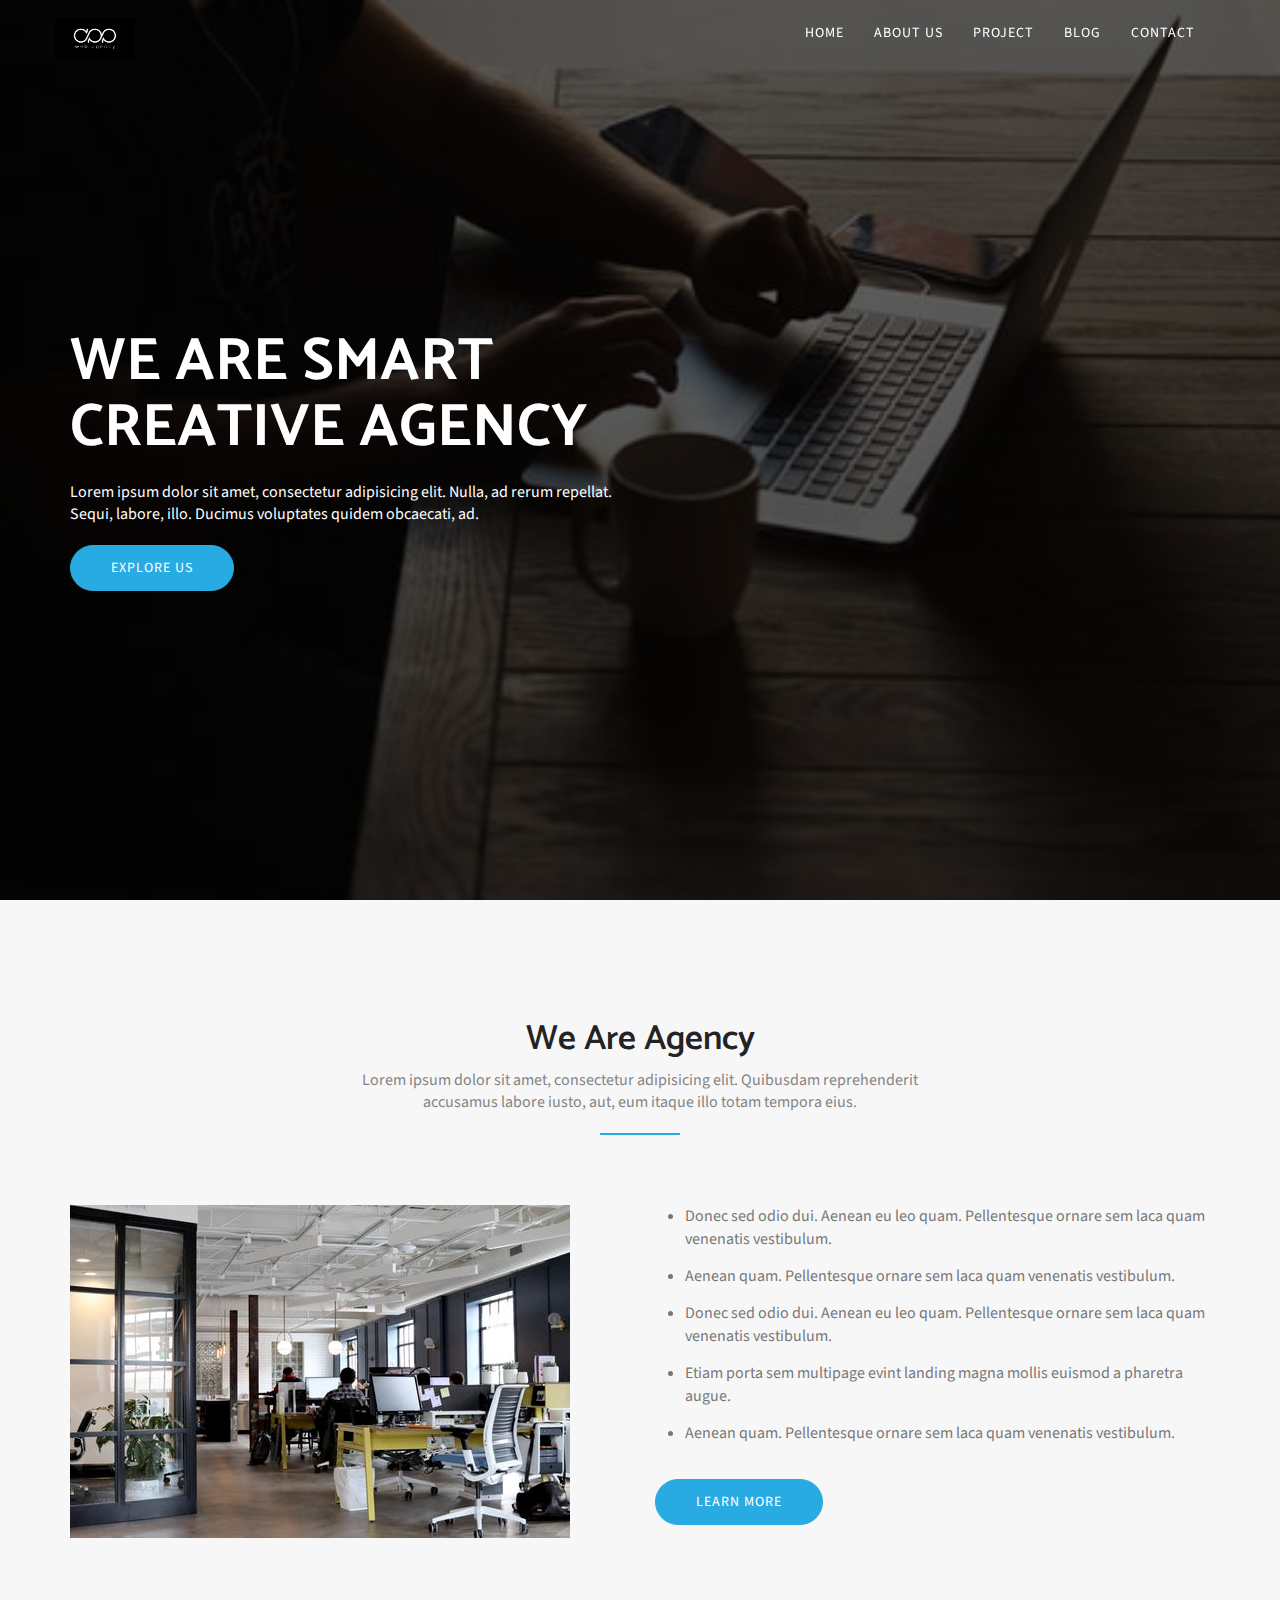
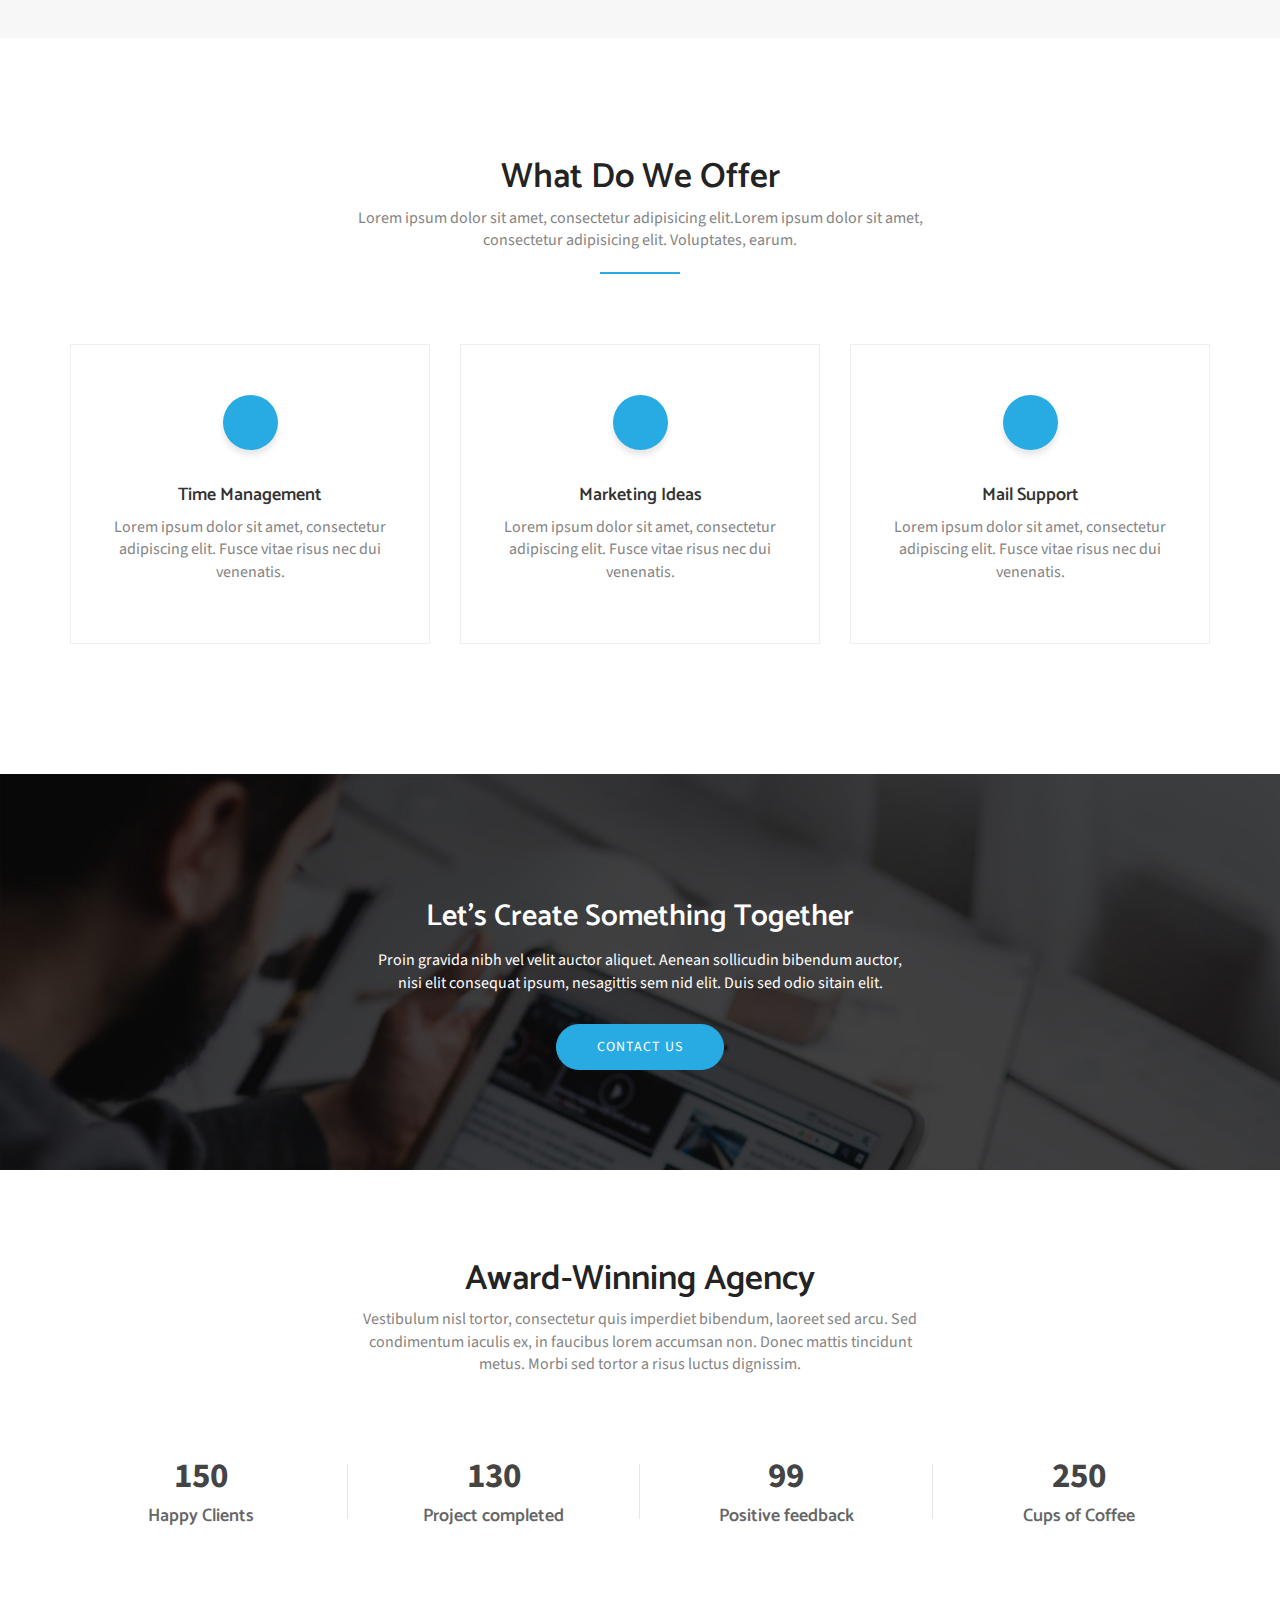
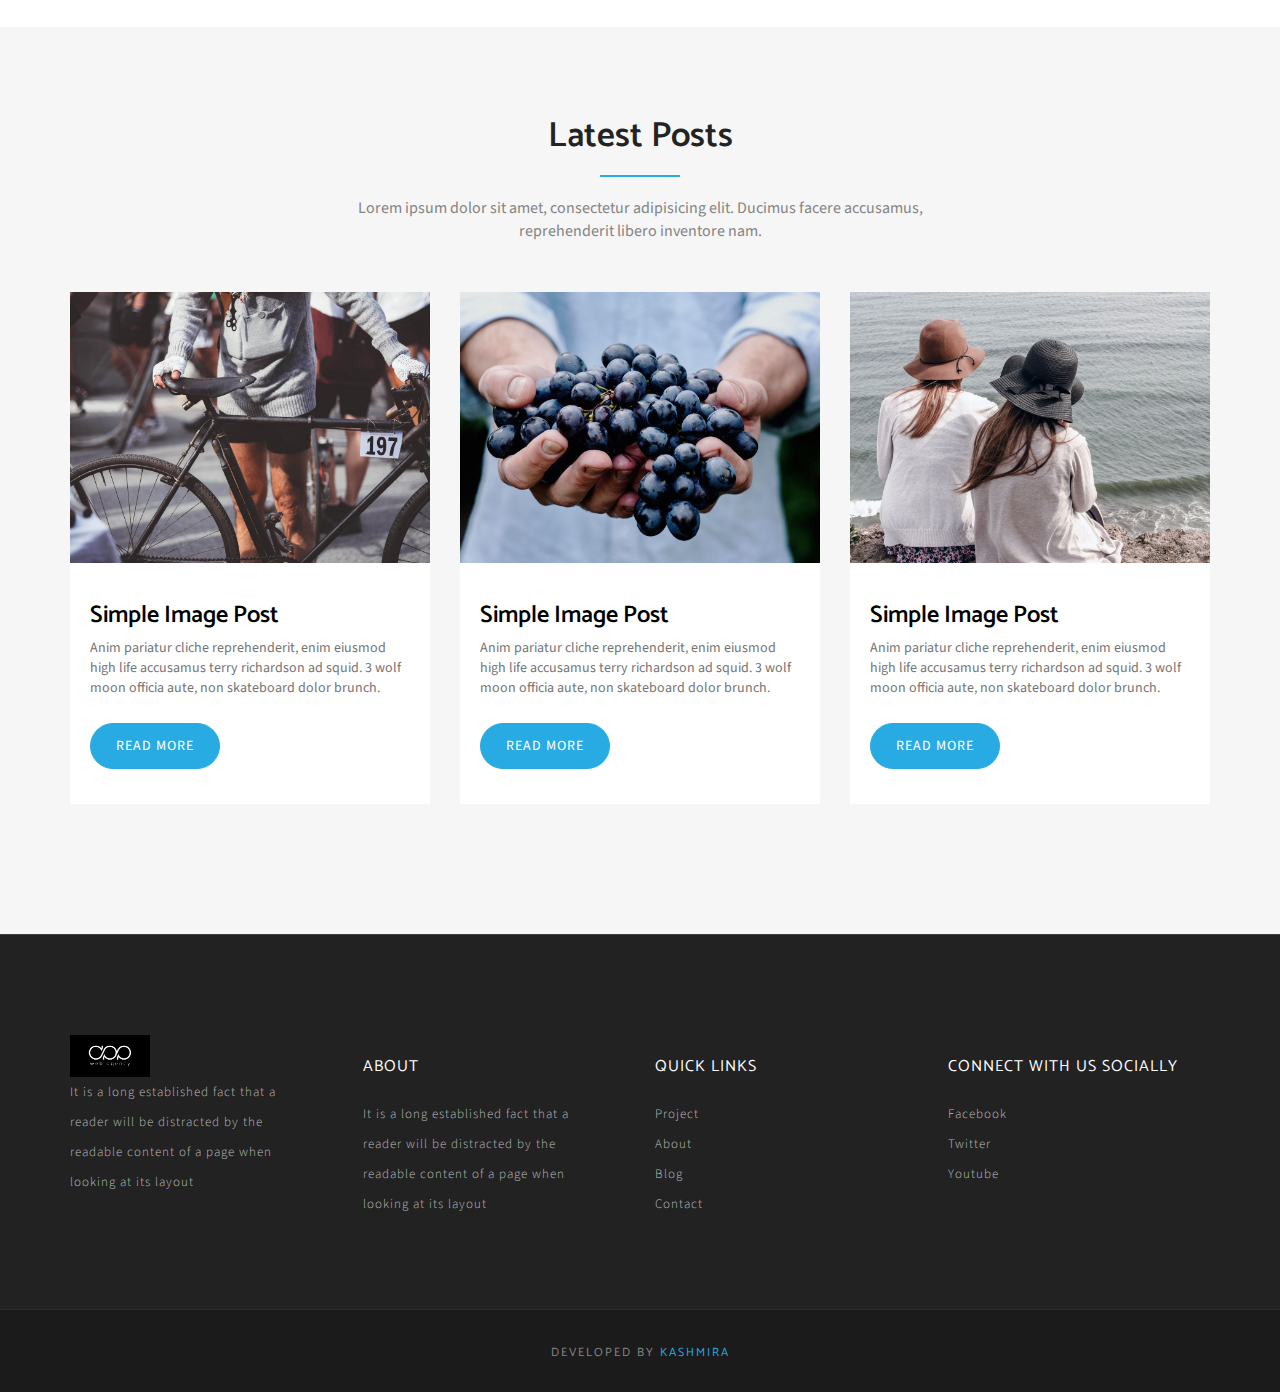
==== index.html @ 4e146dc8 "Updated" ====
<!DOCTYPE html>
<!--[if lt IE 7]>      <html class="no-js lt-ie9 lt-ie8 lt-ie7"> <![endif]-->
<!--[if IE 7]>         <html class="no-js lt-ie9 lt-ie8"> <![endif]-->
<!--[if IE 8]>         <html class="no-js lt-ie9"> <![endif]-->
<!--[if gt IE 8]><!--> 
<html class="no-js"> <!--<![endif]-->
<head>
  <meta http-equiv="Content-Type" content="text/html; charset=UTF-8">
  <meta name="description" content="WebDev | Responsive Agency HTML Website ">
  
  <meta name="author" content="WebDev">

  <title>WebDev | Responsive Agency HTML Website</title>

<!-- Mobile Specific Meta
  ================================================== -->
  <meta name="viewport" content="width=device-width, initial-scale=1">
  
  <!-- Favicon -->
  <link rel="shortcut icon" type="image/x-icon" href="images/favicon.png" />
  
  <!-- CSS
  ================================================== -->


  <!-- bootstrap.min css -->
  <link rel="stylesheet" href="plugins/bootstrap/css/bootstrap.min.css">
  <!-- Lightbox.min css -->
  <link rel="stylesheet" href="plugins/lightbox2/dist/css/lightbox.min.css">

  <link rel="stylesheet" href="css/style.css">


  <!-- Colors -->
  <link rel="stylesheet" type="text/css" href="css/colors/green.css" title="green">
  <link rel="stylesheet" type="text/css" href="css/colors/red.css" title="light-red">
  <link rel="stylesheet" type="text/css" href="css/colors/blue.css" title="blue">
  <link rel="stylesheet" type="text/css" href="css/colors/light-blue.css" title="light-blue">
  <link rel="stylesheet" type="text/css" href="css/colors/yellow.css" title="yellow">
  <link rel="stylesheet" type="text/css" href="css/colors/light-green.css" title="light-green">
  

</head>

<body id="body">

 <!--
  Start Preloader
  ==================================== -->
  <div id="preloader">
    <div class='preloader'>
      <span></span>
      <span></span>
      <span></span>
      <span></span>
      <span></span>
      <span></span>
    </div>
  </div> 
  <!--
  End Preloader
  ==================================== -->


  

<!--
Fixed Navigation
==================================== -->
<header class="navigation navbar navbar-fixed-top">
   <div class="container">
      <div class="navbar-header">
         <!-- responsive nav button -->
         <button type="button" class="navbar-toggle" data-toggle="collapse" data-target=".navbar-collapse">
         <span class="sr-only">Toggle navigation</span>
         <span class="icon-bar"></span>
         <span class="icon-bar"></span>
         <span class="icon-bar"></span>
         </button>
         <!-- /responsive nav button -->
         <!-- logo -->
         <a class="navbar-brand logo" href="index.html">
            <img class="logo-default " src="images/logo-new.png" alt="logo" />
            <img class="logo-white" src="images/logo-new.png" alt="logo" />
         </a>
         <!-- /logo -->
      </div>
      <!-- main nav -->
      <nav class="collapse navbar-collapse navbar-right">
         <ul id="nav" class="nav navbar-nav menu">
            <li><a href="index.html">Home</a></li>
               <li><a href="about.html">About Us</a></li>
                <li><a href="project.html">Project</a></li>
               <li><a href="blog.html">Blog</a></li>
               <li><a href="contact.html">Contact</a></li>
              
            </li>
         </ul>
      </nav>
      <!-- /main nav -->
   </div>
</header>
<!--
End Fixed Navigation
==================================== -->




	 <!--
Welcome Slider
==================================== -->

<section class="hero-area">
	<div class="container">
		<div class="row">
			<div class="col-md-12">
				<div class="block">
					<h1 class="wow fadeInUp" data-wow-duration=".5s" data-wow-delay=".3s" >We are smart <br> Creative Agency</h1>
					<p class="wow fadeInUp" data-wow-duration=".5s" data-wow-delay=".5s">Lorem ipsum dolor sit amet, consectetur adipisicing elit. Nulla, ad rerum repellat. Sequi, labore, illo. Ducimus voluptates quidem obcaecati, ad.</p>
					<ul class="list-inline wow fadeInUp" data-wow-duration=".5s" data-wow-delay=".7s">
						<li>
							<a data-scroll href="#services" class="btn btn-main">Explore Us</a>		
						</li>
						
					</ul>
				</div>
			</div>
		</div>
	</div>
</section>	


<!--
Start About Section
==================================== -->
<section class="about-2 section" id="about">
	<div class="container">
		<div class="row">
		
			<!-- section title -->
			<div class="title text-center"  >
				<h2>We Are  Agency</h2>
				<p>Lorem ipsum dolor sit amet, consectetur adipisicing elit. Quibusdam reprehenderit accusamus labore iusto, aut, eum itaque illo totam tempora eius.</p>
				<div class="border"></div>
			</div>
			<!-- /section title -->

			<div class="col-md-6">
				<img src="images/agency.jpg" class="img-responsive" alt="">
			</div>
			<div class="col-md-6">
				<ul class="checklist" style="list-style: disc;">
                    <li>Donec sed odio dui. Aenean eu leo quam. Pellentesque ornare sem laca quam venenatis vestibulum.</li>
                    <li>Aenean quam. Pellentesque ornare sem laca quam venenatis vestibulum.</li>
                    <li>Donec sed odio dui. Aenean eu leo quam. Pellentesque ornare sem laca quam venenatis vestibulum.</li>
                    <li>Etiam porta sem multipage evint landing magna mollis euismod a pharetra augue.</li>
                    <li>Aenean quam. Pellentesque ornare sem laca quam venenatis vestibulum.</li>
                </ul>
				<a href="about.html" class="btn btn-main mt-20">Learn More</a>
			</div>
		</div> 		<!-- End row -->
	</div>   	<!-- End container -->
</section>   <!-- End section -->

<!--
Start About Section
==================================== -->
<section class="service-2 section">
  <div class="container">
    <div class="row">

      <!-- section title -->
      <div class="title text-center"  >
        <h2>What Do We Offer</h2>
        <p>Lorem ipsum dolor sit amet, consectetur adipisicing elit.Lorem ipsum dolor sit amet, consectetur adipisicing elit. Voluptates, earum. </p>
        <div class="border"></div>
      </div>
      <!-- /section title -->

   
      <div class="col-md-12">
        <div class="row text-center">
          <div class="col-md-4 col-sm-6 col-xs-12">
            <div class="service-item">
              <i class="tf-ion-ios-alarm-outline"></i>
              <h4>Time Management</h4>
              <p>Lorem ipsum dolor sit amet, consectetur adipiscing elit. Fusce vitae risus nec dui venenatis.</p>
            </div>
          </div><!-- END COL -->
          <div class="col-md-4 col-sm-6 col-xs-12">
            <div class="service-item">
              <i class="tf-ion-ios-briefcase-outline"></i>
              <h4>Marketing Ideas</h4>
              <p>Lorem ipsum dolor sit amet, consectetur adipiscing elit. Fusce vitae risus nec dui venenatis.</p>
            </div>
          </div><!-- END COL -->
          <div class="col-md-4 col-sm-6 col-xs-12">
            <div class="service-item">
              <i class="tf-ion-ios-email-outline"></i>
              <h4>Mail Support</h4>
              <p>Lorem ipsum dolor sit amet, consectetur adipiscing elit. Fusce vitae risus nec dui venenatis.</p>
            </div>
          </div><!-- END COL -->
       
        </div>
      </div>
    </div>    <!-- End row -->
  </div>    <!-- End container -->
</section>   <!-- End section -->



<!--
Start Call To Action
==================================== -->
<section class="call-to-action section">
	<div class="container">
		<div class="row">
			<div class="col-md-12 text-center">
				<h2>Let's Create Something Together</h2>
				<p>Proin gravida nibh vel velit auctor aliquet. Aenean sollicudin bibendum auctor, <br> nisi elit consequat ipsum, nesagittis sem nid elit. Duis sed odio sitain elit.</p>
				<a href="" class="btn btn-main">Contact Us</a>
			</div>
		</div> 		<!-- End row -->
	</div>   	<!-- End container -->
</section>   <!-- End section -->

<!--
		Start Counter Section
		==================================== -->
		
		<section  class="counter-wrapper section-sm" >
			<div class="container">
				<div class="row">
					<div class="col-md-12 text-center">
						<div class="title">
							<h2>Award-Winning Agency</h2>
							<p>Vestibulum nisl tortor, consectetur quis imperdiet bibendum, laoreet sed arcu. Sed condimentum iaculis ex, in faucibus lorem accumsan non. Donec mattis tincidunt metus. Morbi sed tortor a risus luctus dignissim.</p>
						</div>
					</div>
					<!-- first count item -->
					<div class="col-md-3 col-sm-6 col-xs-6 text-center " >
						<div class="counters-item">
							<i class="tf-ion-ios-alarm-outline"></i>
							<div>
							    <span class="counter" data-count="150">150</span>
							</div>
							<h3>Happy Clients</h3>
						</div>
					</div>
					<!-- end first count item -->
				
					<!-- second count item -->
					<div class="col-md-3 col-sm-6 col-xs-6 text-center " >
						<div class="counters-item">
							<i class="tf-ion-ios-analytics-outline"></i>
							<div>
							    <span class="counter" data-count="130">130</span>
							</div>
							<h3>Project completed</h3>
						</div>
					</div>
					<!-- end second count item -->
				
					<!-- third count item -->
					<div class="col-md-3 col-sm-6 col-xs-6 text-center "  >
						<div class="counters-item">
							<i class="tf-ion-ios-compose-outline"></i>
							<div>
							    <span class="counter" data-count="99">99</span>
							</div>
				            <h3>Positive feedback</h3>
							
						</div>
					</div>
					<!-- end third count item -->
					
					<!-- fourth count item -->
					<div class="col-md-3 col-sm-6 col-xs-6 text-center ">
						<div class="counters-item kill-border">
							<i class="tf-ion-ios-bolt-outline"></i>
							<div>
							    <span class="counter" data-count="250">250</span>
							</div>
							<h3>Cups of Coffee</h3>
						</div>
					</div>
					<!-- end fourth count item -->
				</div> 		<!-- end row -->
			</div>   	<!-- end container -->
		</section>   <!-- end section -->


<!--
		Start Blog Section
		=========================================== -->
				
	<section class="blog" id="blog">
		<div class="container">
			<div class="row">

				<!-- section title -->
				<div class="title text-center ">
					<h2> Latest <span class="color">Posts</span></h2>
					<div class="border"></div>
					<p>Lorem ipsum dolor sit amet, consectetur adipisicing elit. Ducimus facere accusamus, reprehenderit libero inventore nam.</p>
				</div>
				<!-- /section title -->
				<!-- single blog post -->
				<article class="col-md-4 col-sm-6 col-xs-12 clearfix " >
					<div class="post-item">
						<div class="media-wrapper">
							<img src="images/blog/post-1.jpg" alt="amazing caves coverimage" class="img-responsive">
						</div>
						
						<div class="content">
							<h3><a href="single-post1.html">Simple Image Post</a></h3>
							<p>Anim pariatur cliche reprehenderit, enim eiusmod high life accusamus terry richardson ad squid. 3 wolf moon officia aute, non skateboard dolor brunch.</p>
							<a class="btn btn-main" href="single-post1.html">Read more</a>
						</div>
					</div>						
				</article>
				<!-- /single blog post -->
				
				<!-- single blog post -->
				<article class="col-md-4 col-sm-6 col-xs-12 "  >
					<div class="post-item">
						<div class="media-wrapper">
							<img src="images/blog/post-2.jpg" alt="amazing caves coverimage" class="img-responsive">
						</div>
						
						<div class="content">
							<h3><a href="single-post2.html">Simple Image Post</a></h3>
							<p>Anim pariatur cliche reprehenderit, enim eiusmod high life accusamus terry richardson ad squid. 3 wolf moon officia aute, non skateboard dolor brunch.</p>
							<a class="btn btn-main" href="single-post2.html">Read more</a>
						</div>
					</div>						
				</article>
				<!-- end single blog post -->
				
				<!-- single blog post -->
				<article class="col-md-4 col-sm-6 col-xs-12 "  >
					<div class="post-item">
						<div class="media-wrapper">
							<img src="images/blog/post-3.jpg" alt="amazing caves coverimage" class="img-responsive">
						</div>
						
						<div class="content">
							<h3><a href="single-post3.html">Simple Image Post</a></h3>
							<p>Anim pariatur cliche reprehenderit, enim eiusmod high life accusamus terry richardson ad squid. 3 wolf moon officia aute, non skateboard dolor brunch.</p>
							<a class="btn btn-main" href="single-post3.html">Read more</a>
						</div>
					</div>						
				</article>
				<!-- end single blog post -->
			</div> <!-- end row -->
		</div> <!-- end container -->
	</section> <!-- end section -->


  
<footer id="footer" class="bg-one">

  <div class="top-footer">
    <div class="container">
      <div class="row">
        <div class="col-sm-3 col-md-3 col-lg-3">
         <img src="images/logo-new.png" class="logo-default">
          <p>It is a long established fact that a reader will be distracted by the readable content of a page when looking at its layout</p>
        </div>
        <!-- End of .col-sm-3 -->

         <div class="col-sm-3 col-md-3 col-lg-3">
          <h3>about</h3>
          <p>It is a long established fact that a reader will be distracted by the readable content of a page when looking at its layout</p>
        </div>
        <!-- End of .col-sm-3 -->

        <div class="col-sm-3 col-md-3 col-lg-3">
          <ul>
            <li><h3>Quick Links</h3></li>
            <li><a href="Project.html">Project</a></li>
            <li><a href="about.html">About</a></li>
            <li><a href="blog.html">Blog</a></li>
            <li><a href="contact.html">Contact</a></li>
          </ul>
        </div>
        <!-- End of .col-sm-3 -->

        <div class="col-sm-3 col-md-3 col-lg-3">
          <ul>
            <li><h3>Connect with us Socially</h3></li>
            <li><a href="#">Facebook</a></li>
            <li><a href="#">Twitter</a></li>
            <li><a href="#">Youtube</a></li>
          
          </ul>
        </div>
        <!-- End of .col-sm-3 -->

      </div>
    </div> <!-- end container -->
  </div>
  <div class="footer-bottom">
    <h5>Developed by <a href="#">KashMira</a></h6>
  </div>
</footer>


    <!-- end Footer Area
    ========================================== -->
    
    <!-- 
    Essential Scripts
    =====================================-->
    
  <!-- Main jQuery -->
    <script src="plugins/jquery/dist/jquery.min.js"></script>
    <!-- Bootstrap 3.1 -->
    <script src="plugins/bootstrap/js/bootstrap.min.js"></script>
    <!-- Parallax -->
    <script src="plugins/parallax/jquery.parallax-1.1.3.js"></script>
    <!-- lightbox -->
    <script src="plugins/lightbox2/dist/js/lightbox.min.js"></script>
    <!-- slick Carousel -->

    <!-- Portfolio Filtering -->
    <script src="plugins/mixitup/dist/mixitup.min.js"></script>
    <!-- Smooth Scroll js -->
    <script src="plugins/smooth-scroll/dist/js/smooth-scroll.min.js"></script>
    
    <!-- Custom js -->
    <script src="js/script.js"></script>

  
   


</body>
</html>
---- css/style.css ----
@import url("https://fonts.googleapis.com/css?family=Catamaran:400,500,600,700,700|Source+Sans+Pro:400,600");
body {
  line-height: 1.4;
  font-family: "Source Sans Pro", sans-serif;
  -webkit-font-smoothing: antialiased;
}

p {
  font-family: "Source Sans Pro", sans-serif;
  color: #848484;
  font-size: 16px;
}

h1, h2, h3, h4, h5, h6 {
  font-family: "Catamaran", sans-serif;
  font-weight: 600;
}

.no-padding {
  padding: 0 !important;
}

.inline-block {
  display: inline-block;
}

ol, ul {
  margin: 0;
  padding: 0;
  list-style: none;
}

figure {
  margin: 0;
}

a {
  transition: all .3s ease-in 0s;
}

iframe {
  border: 0;
}

a, a:focus, a:hover {
  text-decoration: none;
  outline: 0;
}

a:focus, a:hover {
  color: #28ABE3;
}

.btn-main {
  background: #28ABE3;
  border: 1px solid #28ABE3;
  color: #fff;
  display: inline-block;
  font-size: 14px;
  letter-spacing: 1px;
  padding: 12px 40px;
  text-transform: uppercase;
  border-radius: 40px;
}

.btn-main:hover {
  color: #fff;
}

.btn-transparent {
  color: #fff;
  border: 1px solid #fff;
  display: inline-block;
  font-size: 13px;
  letter-spacing: 1px;
  padding: 14px 35px;
  text-transform: uppercase;
  border-radius: 40px;
}

.btn-transparent:hover {
  color: #fff;
}

.mt-10 {
  margin-top: 10px;
}

.mt-20 {
  margin-top: 20px;
}

.mt-30 {
  margin-top: 30px;
}

.mt-40 {
  margin-top: 40px;
}

.mt-50 {
  margin-top: 50px;
}

.section {
  padding: 100px 0;
}

.btn:focus {
  color: #ddd;
}

#home {
  position: relative;
}

.section {
  padding: 100px 0;
}

.section-sm {
  padding: 70px 0;
}

.section-xs {
  padding: 40px 0;
}

#preloader {
  background: #fff;
  height: 100%;
  left: 0;
  opacity: 1;
  filter: alpha(opacity=100);
  position: fixed;
  text-align: center;
  top: 0;
  width: 100%;
  z-index: 999999999;
}

.btn.active:focus, .btn:active:focus, .btn:focus {
  outline: 0;
}

.parallax-section {
  background-attachment: fixed;
  background-position: center center;
  background-repeat: no-repeat;
  background-size: cover;
}

.preloader {
  left: 50%;
  top: 50%;
  -webkit-transform: translate(-50%, -50%);
  transform: translate(-50%, -50%);
  text-align: center;
  position: absolute;
}

.preloader span {
  position: absolute;
  display: block;
  bottom: 0;
  width: 9px;
  height: 5px;
  border-radius: 5px;
  background: #fff;
  -webkit-animation: preloader 2s infinite ease-in-out;
  animation: preloader 2s infinite ease-in-out;
}

.preloader span:nth-child(2) {
  left: 11px;
  -webkit-animation-delay: 200ms;
  animation-delay: 200ms;
}

.preloader span:nth-child(3) {
  left: 22px;
  -webkit-animation-delay: 400ms;
  animation-delay: 400ms;
}

.preloader span:nth-child(4) {
  left: 33px;
  -webkit-animation-delay: 600ms;
  animation-delay: 600ms;
}

.preloader span:nth-child(5) {
  left: 44px;
  -webkit-animation-delay: 800ms;
  animation-delay: 800ms;
}

.preloader span:nth-child(6) {
  left: 55px;
  -webkit-animation-delay: 1000ms;
  animation-delay: 1000ms;
}

@-webkit-keyframes preloader {
  0% {
    height: 5px;
    -webkit-transform: translateY(0);
    transform: translateY(0);
    background: rgba(0, 0, 0, 0.1);
  }
  25% {
    height: 30px;
    -webkit-transform: translateY(15px);
    transform: translateY(15px);
    background: #28ABE3;
  }
  50%, 100% {
    height: 5px;
    -webkit-transform: translateY(0);
    transform: translateY(0);
    background: rgba(0, 0, 0, 0.1);
  }
}

@keyframes preloader {
  0% {
    height: 5px;
    -webkit-transform: translateY(0);
    transform: translateY(0);
    background: #fff;
  }
  25% {
    height: 30px;
    -webkit-transform: translateY(15px);
    transform: translateY(15px);
    background: #3498db;
  }
  50%, 100% {
    height: 5px;
    -webkit-transform: translateY(0);
    transform: translateY(0);
    background: #fff;
  }
}

.title {
  padding-bottom: 50px;
  overflow: hidden;
}

.title h2 {
  font-weight: 600;
  font-size: 35px;
  color: #232323;
}

.title p {
  color: #848484;
  width: 50%;
  margin: 0 auto;
}

.title.title-white h2 {
  color: #fff;
}

.border {
  height: 2px;
  margin: 20px auto 20px;
  position: relative;
  width: 80px;
  background: #28ABE3;
}

.bg-gray {
  background: #f9f9f9;
}

.header-bradcrumb {
  background: transparent;
}

.header-bradcrumb a, .header-bradcrumb .active {
  color: #cfcfcf;
  font-weight: 200;
  font-family: "Source Sans Pro", sans-serif;
}

.header-bradcrumb a:hover {
  color: #28ABE3;
}

.colors-switcher {
  width: 100px;
  padding: 20px 18px 14px 20px;
  position: fixed;
  z-index: 1993;
  top: 90px;
  right: 0;
  background-color: #fff;
  border-radius: 2px 0 0 2px;
  border: 1px solid rgba(0, 0, 0, 0.1);
  transition: all .4s ease-in-out;
}

.colors-switcher #show-panel {
  position: absolute;
  left: -38px;
  top: 15px;
  width: 38px;
  height: 38px;
  z-index: 1992;
  display: block;
  background-color: #fff;
  border-radius: 2px 0 0 2px;
  border: 1px solid rgba(0, 0, 0, 0.1);
  border-right: none;
  cursor: pointer;
}

.colors-switcher #show-panel i {
  color: #3D3D3D;
  font-size: 20px;
  line-height: 38px;
  margin-left: 10px;
}

.colors-list {
  margin: 0;
  padding: 0;
}

.colors-list li {
  display: inline-block;
  margin-bottom: 2px;
  margin-right: 4px;
}

.colors-list li a {
  text-align: center;
  display: inline-block;
  width: 24px;
  height: 24px;
  border-radius: 2px;
  transition: all 0.2s linear;
  -moz-transition: all 0.2s linear;
  -webkit-transition: all 0.2s linear;
  -o-transition: all 0.2s linear;
  cursor: pointer;
}

.colors-switcher .colors-list a.light-red {
  background-color: #FF432E;
}

.colors-switcher .colors-list li a:hover {
  box-shadow: inset 0 0 6px rgba(0, 0, 0, 0.4);
}

.colors-switcher .colors-list a.light-red {
  background-color: #FF432E;
}

.colors-switcher .colors-list a.blue {
  background-color: #28ABE3;
}

.colors-switcher .colors-list a.light-blue {
  background-color: #69D2E7;
}

.colors-switcher .colors-list a.green {
  background-color: #28ABE3;
}

.colors-switcher .colors-list a.light-green {
  background-color: #BCCF02;
}

.colors-switcher .colors-list a.yellow {
  background-color: #FED136;
}

.slick-slide {
  outline: none;
}

.logo {
  margin-top: 10px;
  display: inline-block;
}

.single-page-header {
  background-image: url("../images/about/about-header.jpg");
  background-size: cover;
  padding: 140px 0 70px;
  text-align: center;
  color: #fff;
  position: relative;
}

.single-page-header:before {
  background: rgba(0, 0, 0, 0.5);
  position: absolute;
  content: '';
  top: 0;
  right: 0;
  left: 0;
  bottom: 0;
}

/*=================================================================
  Navigation
==================================================================*/
.navigation {
  transition: .3s all;
}

.navigation .logo-default {
  display: none;
  margin-bottom: 10px;

}
img.logo-white {
    width: 80px;
    height: auto;
}
img.logo-default {
    width: 80px;
    height: auto;
}
.navigation .navbar-nav > li.active a {
  color: #28ABE3;
}

.navigation .navbar-nav > li > a {
  color: #fff;
  font-size: 14px;
  line-height: 26px;
  padding: 20px 15px;
  text-transform: uppercase;
  letter-spacing: 1px;
  transition: .2s ease-in-out 0s;
}

.navigation .navbar-nav > li > a:hover, .navigation .navbar-nav > li > a:active, .navigation .navbar-nav > li > a:focus {
  background: none;
  color: #28ABE3;
}

.navigation .nav .open > a {
  background: none;
}

.navigation .dropdown {
  padding: 0;
}

.navigation .dropdown .dropdown-menu {
  border-radius: 0;
  -webkit-transform-origin: top;
          transform-origin: top;
  -webkit-animation-fill-mode: forwards;
          animation-fill-mode: forwards;
  -webkit-transform: scale(1, 0);
          transform: scale(1, 0);
  background-color: #000;
  display: block;
  opacity: 0;
  transition: opacity 0.3s ease-in-out,-webkit-transform 0.3s;
  transition: transform 0.3s,opacity 0.3s ease-in-out;
  transition: transform 0.3s,opacity 0.3s ease-in-out,-webkit-transform 0.3s;
}

.navigation .dropdown .dropdown-menu li a {
  padding: 8px 15px;
  color: #9d9d9d;
}

.navigation .dropdown .dropdown-menu li a:hover {
  padding-left: 20px;
  background: transparent;
  color: #fff;
}

.navigation .dropdown:hover .dropdown-menu {
  transition: opacity 0.3s ease-in-out,-webkit-transform 0.3s;
  transition: transform 0.3s,opacity 0.3s ease-in-out;
  transition: transform 0.3s,opacity 0.3s ease-in-out,-webkit-transform 0.3s;
  -webkit-transform: scale(1, 1);
  transform: scale(1, 1);
  opacity: 1;
}

.sticky-header {
  box-shadow: 0 4px 10px 0 rgba(0, 0, 0, 0.06);
  background: #fff !important;
}

.sticky-header .navbar-nav > li > a {
  color: #000;
}

.sticky-header .logo-white {
  display: none;
}

.sticky-header .logo-default {
  display: block;
}

.navbar-brand {
  height: auto;
  padding: 8px 0;
}

.navbar-brand h1 {
  margin: 0;
}

.hero-area {
  background-image: url("../images/banner.jpg");
  background-size: cover;
  height: 100vh;
  position: relative;
  display: -webkit-box;
  display: -ms-flexbox;
  display: flex;
  -webkit-box-pack: center;
      -ms-flex-pack: center;
          justify-content: center;
  -webkit-box-align: center;
      -ms-flex-align: center;
          align-items: center;
}

.hero-area:before {
  content: '';
  background: rgba(0, 0, 0, 0.63);
  position: absolute;
  top: 0;
  right: 0;
  bottom: 0;
  left: 0;
}

.hero-area .block {
  color: #fff;
}

.hero-area .block h1 {
  font-size: 60px;
  font-weight: 700;
  margin-bottom: 20px;
  text-transform: uppercase;
}

.hero-area .block p {
  color: #fff;
  width: 50%;
  margin-bottom: 20px;
}

.hero-area .block .btn-main {
  margin-right: 8px;
}

.hero-area .block .btn-main:hover {
  opacity: .8;
}

.hero-area-video {
  height: 100vh;
  position: inherit !important;
  display: -webkit-box;
  display: -ms-flexbox;
  display: flex;
  -webkit-box-pack: center;
      -ms-flex-pack: center;
          justify-content: center;
  -webkit-box-align: center;
      -ms-flex-align: center;
          align-items: center;
}

.hero-area-video .block {
  color: #fff;
  text-align: center;
}

.hero-area-video .block h1 {
  font-size: 60px;
  font-weight: 700;
  margin-bottom: 20px;
}

.hero-area-video .block p {
  color: #fff;
  text-transform: uppercase;
  font-size: 12px;
  letter-spacing: 3px;
  margin-bottom: 20px;
}

.hero-area-video .block .btn-main {
  margin-top: 20px;
}

.dark-bg {
  background: rgba(0, 0, 0, 0.7);
  height: 100%;
  width: 100%;
  position: absolute;
  z-index: -1;
}

/*=================================================================
  About us section
==================================================================*/
.about {
  padding: 100px 0;
  background: #fff;
}

.about .btn-about {
  background: #28ABE3;
}

.about h4 {
  margin-top: 30px;
}

.about .feature-list {
  margin-top: 10px;
}

.about .feature-list li {
  width: 48%;
  display: inline-block;
  color: #666;
  font-size: 13px;
  font-family: "Catamaran", sans-serif;
  margin-bottom: 5px;
  font-weight: 600;
}

.about .feature-list li i {
  color: #28ABE3;
  margin-right: 8px;
}

/*=================================================================
  About us 2 section
==================================================================*/
.about-2 {
  background: #F7F7F7;
}

.about-2 .checklist {
  padding-left: 30px;
}

.about-2 .checklist li {
  position: relative;
  margin-bottom: 15px;
  font-size: 16px;
  color: #777;
  font-family: "Source Sans Pro", sans-serif;
}

.about-2 .checklist li:before {
  position: absolute;
  margin-right: 12px;
  margin-left: -45px;
  list-style: disc;
  opacity: 1;
  border-radius: 50%;
  padding: 2px 8px;
  font-size: 20px;
}

/*=================================================================
 Call To Action 1
==================================================================*/
.call-to-action {
  padding: 100px 0;
  background: url("../images/call-to-action/call-to-action-bg-2.jpg");
  background-size: cover;
  color: #fff;
}

.call-to-action h2 {
  line-height: 1.5;
}

.call-to-action p {
  color: #fff;
}

.call-to-action .btn-main {
  margin-top: 20px;
}

/*=================================================================
 Call To Action 2
==================================================================*/
.call-to-action-2 {
  padding: 100px 0;
  background-image: url("../images/call-to-action/call-to-action-bg.jpg");
  background-size: cover;
  color: #fff;
}

.call-to-action-2 h2 {
  line-height: 1.5;
}

.call-to-action-2 p {
  color: #fff;
}

.call-to-action-2 .btn-main {
  margin-top: 20px;
}

/*=================================================================
  Contact
  ==================================================================*/
.contact-us {
  padding: 100px 0 50px 0;
}

.contact-form {
  margin-bottom: 40px;
}

.contact-form .form-control {
  background-color: transparent;
  border: 1px solid #dedede;
  box-shadow: none;
  height: 45px !important;
  color: #0c0c0c;
  height: 38px;
  font-family: 'Open Sans', sans-serif;
  font-size: 14px;
  border-radius: 0;
}

.contact-form input:hover,
.contact-form textarea:hover,
.contact-form #contact-submit:hover {
  border-color: #28ABE3;
}

.contact-form #contact-submit {
  border: none;
  padding: 15px 0;
  width: 100%;
  margin: 0;
  background: #28ABE3;
  color: #fff;
  border-radius: 0;
}

.contact-form textarea.form-control {
  padding: 10px;
  height: 120px !important;
  outline: none;
}

.contact-details .contact-short-info {
  margin-top: 15px;
}

.contact-details .contact-short-info li {
  margin-bottom: 6px;
}

.social-icon {
  margin-top: 20px;
}

.social-icon ul li {
  display: inline-block;
  margin-right: 10px;
}

.social-icon ul li a {
  display: block;
  height: 50px;
  width: 50px;
  border-radius: 50%;
  border: 1px solid #dedede;
  text-align: center;
}

.social-icon ul li a:hover {
  background: #28ABE3;
  color: #fff;
  border: 1px solid #28ABE3;
}

.social-icon ul li a:hover i {
  color: #fff;
}

.social-icon ul li a i {
  color: #55606a;
  display: inline-block;
  font-size: 20px;
  line-height: 50px;
  margin: 0;
}

.error {
  display: none;
  padding: 10px;
  color: #D8000C;
  border-radius: 4px;
  font-size: 13px;
  background-color: #FFBABA;
}

.success {
  background-color: #6cb670;
  border-radius: 4px;
  color: #fff;
  display: none;
  font-size: 13px;
  padding: 10px;
}

.map {
  position: relative;
}

.map #map_canvas {
  height: 400px;
  color: white;
}

/*=================================================================
  Item counter section
==================================================================*/
.counters-item {
  padding-bottom: 30px;
  color: #444;
  position: relative;
}

.counters-item.kill-border:before {
  background: none;
}

.counters-item:before {
  background: #e5e5e5;
  content: "";
  margin-top: -27.5px;
  height: 55px;
  width: 1px;
  position: absolute;
  right: -15px;
  top: 50%;
}

.counters-item > div {
  margin: 6px 0;
}

.counters-item span {
  display: inline;
  font-size: 35px;
  font-weight: 700;
  line-height: 50px;
}

.counters-item i {
  font-size: 40px;
  display: inline-block;
  color: #28ABE3;
}

.counters-item h3 {
  font-size: 18px;
  margin: 0;
  color: #666;
}

/*=================================================================
  Pricing section
==================================================================*/
.pricing-table {
  padding: 100px 0;
  background: url("../images/pricing-bg.jpg");
  position: relative;
}

.pricing-table .title p {
  color: #fff;
}

.pricing-table:before {
  background: rgba(0, 0, 0, 0.62);
  position: absolute;
  z-index: 999;
  content: '';
  top: 0;
  left: 0;
  right: 0;
  bottom: 0;
}

.pricing-table .container {
  position: relative;
  z-index: 999;
}

.pricing-table .pricing-item {
  padding: 40px 55px 65px;
  background: #fff;
  margin-bottom: 20px;
}

.pricing-table .pricing-item a.btn-main {
  text-transform: uppercase;
  margin-top: 20px;
}

.pricing-table .pricing-item li {
  font-weight: 400;
  padding: 10px 0;
  color: #666;
}

.pricing-table .pricing-item li i {
  margin-right: 6px;
}

.pricing-table .price-title {
  padding: 30px 0 20px;
}

.pricing-table .price-title > h3 {
  font-weight: 700;
  margin: 0 0 5px;
  font-size: 15px;
  text-transform: uppercase;
}

.pricing-table .price-title > p {
  font-size: 14px;
  font-weight: 400;
  line-height: 18px;
  margin-top: 5px;
}

.pricing-table .price-title .value {
  color: #28ABE3;
  font-size: 50px;
  padding: 10px 0;
}

/*=================================================================
  Portfolio section
==================================================================*/
.portfolio-filter {
  margin-bottom: 40px;
  text-align: center;
}

.portfolio-filter button {
  cursor: pointer;
  display: inline-block;
  font-size: 14px;
  padding: 8px 20px;
  text-transform: uppercase;
  background: #28ABE3;
  border: none;
  color: #fff;
  outline: none;
}

.portfolio-filter button.active {
  background: #28ABE3;
  color: #fff;
  border-radius: 50px;
}

.portfolio-block {
  position: relative;
  margin-bottom: 30px;
}

.portfolio-block:before {
  transition: all 0.3s ease-in-out;
  background: rgba(0, 0, 0, 0.55);
  opacity: 0;
  top: 0;
  right: 0;
  bottom: 0;
  left: 0;
  position: absolute;
  content: '';
}

.portfolio-block:hover:before {
  opacity: 1;
}

.portfolio-block:hover .caption h4 {
  top: 45%;
}

.portfolio-block:hover .caption {
  opacity: 1;
  top: 55%;
}

.portfolio-block .caption {
  position: absolute;
  top: 50%;
  left: 50%;
  opacity: 0;
  -webkit-transform: translate(-50%, -50%);
          transform: translate(-50%, -50%);
  z-index: 9;
  transition: all 0.3s ease-in-out;
  text-align: center;
}

.portfolio-block .caption h4 {
  font-size: 16px;
}

.portfolio-block .caption h4 a {
  color: #fff;
}

.portfolio-block .caption .search-icon {
  background: #28ABE3;
  color: #fff;
  display: inline-block;
  padding: 4px 13px;
  font-size: 25px;
  border-radius: 30px;
}

/*=================================================================
  Services section
==================================================================*/
.services {
  padding: 100px 0 130px;
}

.services .service-block {
  padding: 50px 35px 40px 35px;
}

.services .service-block.color-bg {
  background: #28ABE3;
  color: #fff;
}

.services .service-block.color-bg i, .services .service-block.color-bg h3, .services .service-block.color-bg p {
  color: #fff;
}

.services .service-block .service-icon {
  margin-bottom: 30px;
}

.services .service-block i {
  font-size: 75px;
  color: #28ABE3;
}

.services .service-block h3 {
  color: #333;
  font-size: 18px;
  text-transform: uppercase;
  font-weight: bold;
}

.services .service-block p {
  font-size: 14px;
  color: #666;
}

/*=================================================================
  Services section 2
==================================================================*/
.service-2 .service-item {
  border: 1px solid #eee;
  margin-bottom: 30px;
  padding: 50px 20px;
  transition: all 0.3s ease 0s;
}

.service-2 .service-item:hover {
  box-shadow: 0 5px 65px 0 rgba(0, 0, 0, 0.15);
  -webkit-box-shadow: 0 5px 65px 0 rgba(0, 0, 0, 0.15);
}

.service-2 .service-item:hover i {
  background: #fff;
  color: #28ABE3;
}

.service-2 .service-item i {
  font-size: 30px;
  display: inline-block;
  background: #28ABE3 none repeat scroll 0 0;
  border-radius: 30px;
  box-shadow: 0 5px 6px 0 rgba(0, 0, 0, 0.1);
  color: #fff;
  height: 55px;
  line-height: 55px;
  margin-bottom: 20px;
  width: 55px;
  transition: all 0.3s ease 0s;
}

/*=================================================================
  Our skills
==================================================================*/
.team-skills .progress-block {
  margin-top: 40px;
}

.team-skills .progress-block span {
  display: inline-block;
  margin-bottom: 5px;
  font-size: 14px;
}

.team-skills .progress-block .progress {
  box-shadow: none;
  border-radius: 0;
  height: 10px;
}

.team-skills .progress-block .progress .progress-bar {
  background: #28ABE3;
  box-shadow: none;
}

.clients-logo-slider {
  margin-top: 50px;
}

/*=================================================================
  Step section
==================================================================*/
.development-steps .step {
  padding: 80px 20px;
}

.development-steps .step h4 {
  font-size: 20px;
  font-weight: 600;
}

.development-steps .step h4 i {
  font-size: 72px;
  font-weight: 500;
  margin-right: 10px;
}

.development-steps .step p {
  color: #cccccc;
  font-size: 14px;
  line-height: 22px;
}

.development-steps .step-1 {
  background-color: #f2f6f8;
}

.development-steps .step-1 h4 {
  color: #212121;
}

.development-steps .step-1 p {
  color: #838383;
}

.development-steps .step-2 {
  background-color: #28ABE3;
}

.development-steps .step-2 h4, .development-steps .step-2 p {
  color: #fff;
}

.development-steps .step-3 {
  background: #198dbf;
}

.development-steps .step-3 h4, .development-steps .step-3 p {
  color: #fff;
}

.development-steps .step-4 {
  background: #167da9;
}

.development-steps .step-4 h4, .development-steps .step-4 p {
  color: #fff;
}

/*=================================================================
  Our Team
  ==================================================================*/
.team {
  padding: 100px 0;
  background: #F6F6F6;
}

.team .team-member {
  background: #fff;
}

.team .team-member .member-content {
  padding: 25px 0;
}

.team .team-member .member-content h3 {
  font-size: 20px;
  margin: 0 0 5px;
  color: #333;
}

.team .team-member .member-content span {
  font-size: 14px;
  color: #555;
}

.team .team-member .member-content p {
  color: #777;
  margin-top: 10px;
  padding: 0 15px;
}

.team .member-photo {
  overflow: hidden;
  position: relative;
}

.team .member-photo:hover img {
  -webkit-transform: scale(1.1);
  transform: scale(1.1);
}

.team .member-photo img {
  transition: all 0.6s ease 0s;
}

.team .member-photo .mask {
  background: rgba(40, 171, 227, 0.7);
  position: absolute;
  width: 100%;
  bottom: 0;
  top: auto;
  opacity: 0;
  filter: alpha(opacity=0);
  left: 0;
  right: 0;
  cursor: pointer;
  padding: 0;
  height: 80px;
  -webkit-transform: translateY(100%);
  transform: translateY(100%);
  transition: all .3s ease;
}

.team .member-photo .mask ul {
  text-align: center;
  position: relative;
  margin-top: 22px;
}

.team .member-photo .mask ul li {
  display: inline-block;
  margin-right: 7px;
}

.team .member-photo .mask ul li a {
  border: 1px solid #ddd;
  border-radius: 4px;
  color: #fff;
  display: block;
  font-size: 20px;
  height: 35px;
  line-height: 35px;
  text-align: center;
  width: 35px;
}

.team .member-photo .mask ul li a::hover {
  background-color: #6cb670;
  border: 1px solid transparent;
}

.team .member-photo:hover .mask {
  opacity: 1;
  filter: alpha(opacity=100);
  -webkit-transform: translateY(0%);
  transform: translateY(0%);
}

/*=================================================================
  Testimonial section
==================================================================*/
.testimonial {
  padding-top: 100px;
  background: #28ABE3;
  position: relative;
  padding-bottom: 0px;
  margin-bottom: 80px;
}

.testimonial:before {
  content: "";
  display: block;
  position: absolute;
  left: 0%;
  right: 0%;
  bottom: 0;
  height: 150px;
  background-color: white;
}

.testimonial .item i {
  font-size: 60px;
  color: #fff;
  margin-bottom: 50px;
  display: inline-block;
}

.testimonial .item .client-details {
  padding-bottom: 30px;
}

.testimonial .item .client-details p {
  font-size: 17px;
  color: #fff;
  font-weight: 200;
  padding: 0 10%;
}

.testimonial .item .client-thumb img {
  display: inline-block;
  border-radius: 100%;
  width: 150px;
  height: auto;
}

/*=================================================================
  Latest Posts
==================================================================*/
.blog {
  padding-bottom: 110px;
  padding-top: 70px;
  background: #F6F6F6;
}

.post-item {
  background: #fff;
  margin-bottom: 20px;
}

.post-item .content {
  padding: 20px;
}

.post-item .content h3 a {
  color: #000;
}

.post-item .content p {
  color: #757575;
  font-size: 14px;
  margin: 10px 0;
}

.post-item .content .btn-main {
  padding: 12px 25px;
  margin: 15px 0;
}

/*=================================================================
  Single Blog Page
==================================================================*/
#blog-banner {
  padding-bottom: 100px;
  padding-top: 150px;
}

#blog-page {
  margin: 0 0 40px;
}

.post-meta {
  font-size: 13px;
  margin: 20px 0 0;
  padding: 0 20px 10px;
}

.post-meta a {
  color: #28ABE3;
}

.post-meta > span {
  color: #666;
  border-right: 1px solid #dedede;
  display: inline-block;
  font-size: 13px;
  margin: 10px 10px 0 0;
  padding-right: 10px;
}

.post-meta > span:last-child {
  border-right: 0;
}

.post-meta > span i {
  margin-right: 5px;
}

.post-excerpt {
  padding: 0 20px;
  margin-bottom: 60px;
}

.post-excerpt h3 a {
  color: #000;
}

.post-excerpt blockquote {
  line-height: 22px;
  margin: 20px 0;
  font-size: 16px;
}

.single-blog {
  background-color: #fff;
  margin-bottom: 50px;
  padding: 20px;
}

.blog-subtitle {
  font-size: 15px;
  padding-bottom: 10px;
  border-bottom: 1px solid #dedede;
  margin-bottom: 25px;
  text-transform: uppercase;
}

.next-prev {
  border-bottom: 1px solid #dedede;
  border-top: 1px solid #dedede;
  margin: 20px 0;
  padding: 25px 0;
}

.next-prev a {
  color: #000;
}

.next-prev a:hover {
  color: #28ABE3;
}

.next-prev .prev-post i {
  margin-right: 10px;
}

.next-prev .next-post i {
  margin-left: 10px;
}

.social-profile ul li {
  margin: 0 10px 0 0;
  display: inline-block;
}

.social-profile ul li a {
  color: #4e595f;
  display: block;
  font-size: 16px;
}

.social-profile ul li a i:hover {
  color: #28ABE3;
}

.comments-section {
  margin-top: 35px;
}

.author-about {
  margin-top: 40px;
}

.post-author {
  margin-right: 20px;
}

.post-author > img {
  border: 1px solid #dedede;
  max-width: 120px;
  padding: 5px;
  width: 100%;
}

.comment-list ul {
  margin-top: 20px;
}

.comment-list ul li {
  margin-bottom: 20px;
}

.comment-wrap {
  border: 1px solid #dedede;
  border-radius: 1px;
  margin-left: 20px;
  padding: 10px;
  position: relative;
}

.comment-wrap .author-avatar {
  margin-right: 10px;
}

.comment-wrap .media .media-heading {
  font-size: 14px;
  margin-bottom: 8px;
}

.comment-wrap .media .media-heading a {
  color: #28ABE3;
  font-size: 13px;
}

.comment-wrap .media .comment-meta {
  font-size: 12px;
  color: #888;
}

.comment-wrap .media p {
  margin-top: 15px;
}

.comment-reply-form {
  margin-top: 80px;
}

.comment-reply-form input, .comment-reply-form textarea {
  height: 35px;
  border-radius: 0;
  box-shadow: none;
}

.comment-reply-form input:focus, .comment-reply-form textarea:focus {
  box-shadow: none;
  border: 1px solid #28ABE3;
}

.comment-reply-form textarea, .comment-reply-form .btn-main {
  height: auto;
}

/*=================================================================
  Footer section
==================================================================*/
.top-footer {
  background-color: #222222;
  border-top: 1px solid #404040;
  padding: 100px 0 80px;
}

.top-footer h3 {
  font-size: 16px;
  line-height: 1.5;
  color: #fff;
  font-weight: 400;
  text-transform: uppercase;
  letter-spacing: 1px;
  margin-bottom: 20px;
}

.top-footer p {
  font-size: 13px;
  line-height: 30px;
  color: #bdbdbd;
  font-weight: 300;
  letter-spacing: 1px;
  padding-right: 20px;
}

.top-footer li a {
  font-size: 13px;
  line-height: 30px;
  color: #bdbdbd;
  font-weight: 300;
  letter-spacing: 1px;
  text-transform: capitalize;
  transition: color .3s;
  font-family: "Source Sans Pro", sans-serif;
  display: block;
}

.top-footer li a:hover {
  color: #28ABE3;
}

.footer-bottom {
  text-align: center;
  background-color: #1b1b1b;
  border-top: 1px solid #2c2c2c;
  padding: 30px 0;
}

.footer-bottom h5 {
  font-size: 12px;
  line-height: 1;
  color: #888888;
  font-weight: 400;
  text-transform: uppercase;
  letter-spacing: 2px;
  margin-top: 7px;
  margin-bottom: 3px;
}

.footer-bottom h6 {
  font-size: 11px;
  line-height: 15px;
  color: #888888;
  font-weight: 400;
  text-transform: capitalize;
  letter-spacing: 2px;
  margin-bottom: 0;
}

.footer-bottom a {
  color: #28ABE3;
}

.page-404 {
  display: -webkit-box;
  display: -ms-flexbox;
  display: flex;
  -webkit-box-align: center;
      -ms-flex-align: center;
          align-items: center;
  height: 100vh;
}

.page-404 h1 {
  font-size: 200px;
}

/*============================================================
	For Small Desktop
==============================================================*/
@media (min-width: 700px) and (max-width: 1090px) {
  .navigation .navbar-toggle {
    border: 1px solid #fff;
  }
  .navigation .navbar-toggle span {
    background: #fff;
  }
  .navigation .navbar-nav > li > a {
    font-size: 10px;
    padding: 20px 9px;
  }
  .navigation.sticky-header .navbar-toggle {
    border: 1px solid #dedede;
  }
  .navigation.sticky-header .navbar-toggle span {
    background: #000;
  }
  .navigation.sticky-header .navbar-nav > li > a {
    padding: 16px 9px;
  }
  .navbar-brand h1 {
    width: 130px;
  }
  .navbar-brand img {
    width: 100%;
  }
  .counters-item:before {
    display: none;
  }
}

@media (min-width: 980px) and (max-width: 1150px) {
  /* parallax section */
  .parallax-section {
    background-position: center top !important;
  }
  /* home slider */
  #slitSlider .carousel-caption h2 {
    font-size: 60px;
  }
  /* about us */
  .feature-desc h3 {
    margin-top: 0;
  }
  /* our team */
  .team-mate {
    margin-bottom: 30px;
  }
  .mask ul {
    top: 85px;
  }
  .mask ul li {
    margin: 0 5px;
  }
  .team-mate > h4 {
    margin-bottom: 10px;
  }
  .team-mate img {
    margin: 0 auto;
  }
  .member-info ul li {
    margin-right: 10px;
  }
  /* testimonial */
  .client-info {
    width: 55%;
  }
  /* blog page */
  .tab-post-nav li a {
    padding: 15px 8px;
  }
  /* single blog page */
  .author-bio h5 {
    margin-left: 70px;
  }
}

/*============================================================
	Tablet (Portrait) Design for a width of 768px
==============================================================*/
@media (min-width: 768px) and (max-width: 979px) {
  img.logo-white {
    width: 80px;
    height: auto;
}
img.logo-default {
    width: 80px;
    height: auto;
}
.sticky-header .navbar-nav > li > a {
    color: #FFF;
}

  .counters-item:before {
    display: none;
  }
  /* parallax section */
  .parallax-section {
    background-position: center top !important;
  }
  /* navigation */
  .navbar-inverse .navbar-nav li a {
    padding: 20px 10px;
  }
  /* about us */
  .wrap-about {
    margin: 0 0 75px;
  }
  .about-content {
    margin: 0 auto;
    width: 60%;
  }
  /* fun facts */
  #counter {
    padding-bottom: 50px;
  }
  .counters-item {
    margin-bottom: 30px;
  }
  /* our services */
  .service-block {
    margin: 0 auto 40px;
    width: 310px;
  }
  /* our team */
  .team-mate {
    margin: 0 auto 30px;
    width: 280px;
  }
  /* our skills */
  .skill-chart {
    margin: 0 auto 40px;
    width: 300px;
  }
  .skill-chart {
    margin: 0 auto 40px;
    width: 90%;
  }
  .skill-chart > h3 {
    margin: 15px 0;
  }
  /* pricing table */
  .pricing {
    margin: 0 auto 30px;
    width: 300px;
  }
  /* testimonial */
  .client-info {
    width: 75%;
  }
  /* latest posts */
  .note {
    margin-bottom: 30px;
  }
  /* blog page */
  .tab-post-nav li a {
    padding: 10px;
  }
  /* singla blog page */
  .author-social {
    margin-left: 0;
  }
}

/*============================================================
	Mobile (Portrait) Design for a width of 320px
==============================================================*/
@media only screen and (max-width: 767px) {
    ul#nav {
    background: rgba(0, 0, 0, 0.9) !important;
}
.sticky-header .navbar-nav > li > a {
    color: #FFF;
}
  .navigation.sticky-header .navbar-toggle {
    border: 1px solid #dedede;
  }
  .navigation.sticky-header .navbar-toggle span {
    background: #000;
  }
  .navigation.sticky-header .navbar-nav > li > a {
    padding: 8px 9px;
  }
  .navigation .navbar-toggle {
    border: 1px solid #fff;
  }
  .navigation .navbar-toggle span {
    background: #fff;
  }
  .counters-item:before {
    display: none;
  }
  .clients-logo-slider {
    text-align: center;
  }
  /* parallax section */
  .parallax-section {
    background-position: center top !important;
  }
  /* h1 font size home slider */
  h1 {
    font-size: 30px;
  }
  .carousel-caption img {
    width: 70%;
  }
  #slitSlider .carousel-caption h2 {
    font-size: 24px;
    letter-spacing: 0.5px;
    line-height: 35px;
    margin-bottom: 25px;
  }
  #slitSlider .carousel-caption h3 {
    font-size: 20px;
    letter-spacing: 0.5px;
    line-height: 28px;
    margin-bottom: 25px;
  }
  #slitSlider .carousel-caption a {
    font-size: 14px;
  }
  #nav-dots {
    display: block;
  }
  #nav-arrows {
    display: none;
  }
  /* navigation */
  .navbar-fixed-top {
    padding-bottom: 10px;
  }
  .navbar-inverse .navbar-toggle,
  .navbar-inverse .navbar-toggle .icon-bar {
    border-color: #4e595f;
    border-radius: 0;
  }
  .navbar-inverse .navbar-toggle:hover {
    border-color: #ddd;
    border-radius: 0;
  }
  .navbar-inverse .navbar-toggle .icon-bar:hover {
    background-color: #ddd;
  }
  .navbar-collapse.in {
    overflow-y: inherit;
  }
  .navbar-brand {
    padding: 10px 0 10px 10px;
  }
  .navbar-toggle {
    margin-top: 22px;
  }
  .navbar-nav {
    margin: 0 -15px;
  }
  .navbar-inverse .navbar-nav li a {
    line-height: 45px;
    padding: 0;
    text-align: center;
    border-bottom: 1px solid transparent;
  }
  .wrap-about {
    margin: 0 auto 80px;
    width: 85%;
  }
  .feature-desc a {
    margin: 5px 5px 5px 0;
  }
  /* fun facts */
  /* services */
  #services .title {
    padding-bottom: 60px;
  }
  .service-block {
    margin: 0 auto 30px;
    width: 280px;
    position: relative;
    left: -8px;
  }
  /* our skills */
  .skill-chart {
    margin: 0 auto 40px;
    width: 280px;
  }
  /* our team */
  .team-mate {
    margin: 0 auto 31px;
    width: 280px;
  }
  .team-mate img {
    margin: 0 auto;
  }
  .member-info ul {
    text-align: center;
    margin-bottom: 10px;
  }
  /* pricing table */
  .pricing {
    margin: 0 auto 20px;
    width: 280px;
  }
  /* portfolio */
  .portfolio-filter ul li a {
    margin: 0 10px 10px 0;
    padding: 5px 10px;
  }
  /* testimonials */
  .sub-title h3 {
    font-size: 18px;
  }
  .client-info {
    width: 100%;
  }
  /* latest posts */
  #blog {
    padding-bottom: 0;
  }
  .note {
    margin-bottom: 30px;
  }
  .note .excerpt {
    padding: 0 20px 20px;
  }
  .all-post {
    margin: 20px 0 30px;
  }
  /* contact */
  .contact-info {
    margin: 0 0 30px;
  }
  #map-canvas {
    height: 250px;
  }
  /* footer */
  .social-icon ul li, .social-icon ul li:first-child {
    margin: 15px;
  }
  .social-icon ul li a {
    width: 50px;
    height: 50px;
  }
  .social-icon ul li a i {
    font-size: 24px;
    line-height: 50px;
  }
  .blog-title h1 {
    font-size: 28px;
  }
  /* blog page */
  #blog-page {
    margin: 0;
  }
  #blog-posts {
    margin: 0 0 40px;
  }
  .post-excerpt h3 {
    font-size: 20px;
  }
  .post-pagination ul li {
    margin: 0 10px 10px 0;
  }
  .tab-post-nav li a {
    padding: 8px 5px;
  }
  /* single blog page */
  .author-social {
    margin-left: 0;
  }
  .author-avatar {
    margin-right: 10px;
  }
}

/*============================================================
	Mobile (Landscape) Design for a width of 480px
==============================================================*/
@media only screen and (min-width: 480px) and (max-width: 767px) {
  ul#nav {
    background: rgba(0, 0, 0, 0.9) !important;
}
img.logo-white {
    width: 80px;
    height: auto;
}
img.logo-default {
    width: 80px;
    height: auto;
}
.sticky-header .navbar-nav > li > a {
    color: #FFF !important;
}
  .title h2 {
    font-size: 32px;
  }
  .counter .counter-title h2 {
    font-size: 35px;
  }
  /* navigation */
  .navigation .navbar-toggle {
    border: 1px solid #fff;
  }
  .navigation .navbar-toggle span {
    background: #fff;
  }
  .navbar-fixed-top {
    padding-bottom: 10px;
  }
  .navbar-brand {
    padding: 10px 0 10px 10px;
  }
  .navbar-inverse .navbar-toggle {
    border-color: #6CB670;
    border-radius: 0;
  }
  .navbar-inverse .navbar-toggle:hover {
    border-color: #fff;
    border-radius: 0;
  }
  .navbar-collapse.in {
    overflow-y: inherit;
  }
  .navbar-toggle {
    margin-top: 22px;
  }
  .navbar-inverse .navbar-nav li a {
    line-height: 45px;
    padding: 0;
    text-align: center;
    border-bottom: 2px solid transparent;
  }
  /* about us */
  .wrap-about {
    margin: 0 auto 75px;
    width: 70%;
  }
  /* services */
  .service-block {
    margin: 0 auto 40px;
    width: 310px;
  }
  /* our team */
  .team-mate {
    margin: 0 auto 30px;
    width: 280px;
  }
  .team-mate img {
    margin: 0 auto;
  }
  /* portfolio */
  .og-grid li {
    width: 245px;
  }
  /* skills */
  .skill-chart {
    margin: 0 auto 40px;
    width: 300px;
  }
  /* pricing table */
  .pricing {
    margin: 0 auto 30px;
    width: 350px;
  }
  /* testimonials */
  .client-info {
    width: 74%;
  }
  /* latest posts */
  #blog {
    padding-bottom: 0;
  }
  .note {
    margin: 0 auto 30px;
    width: 75%;
  }
  /* contact */
  .contact-info {
    width: 100%;
  }
  /* blog page */
  .tab-post-nav li a {
    padding: 10px 15px;
  }
}

   .icon-responsive{
    max-width: 50%;
    text-align: center;
    display: inline-flex;
  }



  img#community-image-display{
    display: none;
  }

  input#community-image {
    display: none;
}

#send-btn{
      border: none;
    padding: 15px 0;
    width: 100%;
    margin: 0;
    background: #28ABE3;
    color: #fff;
    border-radius: 0;
}
}
---- css/colors/green.css ----
@-webkit-keyframes preloader {
  25% {
    height: 30px;
    -webkit-transform: translateY(15px);
    transform: translateY(15px);
    background: #28ABE3;
  }
}

@keyframes preloader {
  25% {
    height: 30px;
    -webkit-transform: translateY(15px);
    transform: translateY(15px);
    background: #28ABE3;
  }
}

.btn-main {
  background: #28ABE3;
  border: 1px solid #28ABE3;
}

.title .border {
  background-color: #28ABE3;
}

.portfolio-filter button {
  background: #28ABE3;
}

.navigation .navbar-nav > li.active a {
  color: #28ABE3;
}

.navigation .navbar-nav > li > a:hover, .navigation .navbar-nav > li > a:active, .navigation .navbar-nav > li > a:focus {
  color: #28ABE3;
}

.testimonial {
  background: #28ABE3;
}

.team .member-photo .mask {
  background: rgba(91, 177, 47, 0.7);
}

/*=================================================================
  Our skills
==================================================================*/
.team-skills .progress-block .progress .progress-bar {
  background: #28ABE3;
}

/*=================================================================
  Step section
==================================================================*/
.development-steps .step-2 {
  background-color: #28ABE3;
}

.development-steps .step-3 {
  background: #468924;
}

.development-steps .step-4 {
  background: #3c751f;
}

.services .service-block.color-bg {
  background: #28ABE3;
}

.services .service-block i {
  color: #28ABE3;
}

.service-2 .service-item:hover i {
  color: #28ABE3;
}

.service-2 .service-item i {
  background: #28ABE3 none repeat scroll 0 0;
}

.pricing-table .price-title .value {
  color: #28ABE3;
}

.portfolio-filter ul li.active {
  background: #28ABE3;
}

.portfolio-block .caption .search-icon {
  background: #28ABE3;
}

.counters-item i {
  color: #28ABE3;
}

.contact-form input:hover,
.contact-form textarea:hover,
.contact-form #contact-submit:hover {
  border-color: #28ABE3;
}

.contact-form #contact-submit {
  background: #28ABE3;
}

.social-icon ul li a:hover {
  background: #28ABE3;
  border: 1px solid #28ABE3;
}

.about .btn-about {
  background: #28ABE3;
}

.about .feature-list li i {
  color: #28ABE3;
}

.top-footer li a:hover {
  color: #28ABE3;
}

.footer-bottom a {
  color: #28ABE3;
}

.post-meta a {
  color: #28ABE3;
}

.next-prev a:hover {
  color: #28ABE3;
}

.social-profile ul li a i:hover {
  color: #28ABE3;
}

.comment-reply-form input:focus, .comment-reply-form textarea:focus {
  border: 1px solid #28ABE3;
}

/*# sourceMappingURL=../maps/colors/green.css.map */
---- css/colors/red.css ----
@-webkit-keyframes preloader {
  25% {
    height: 30px;
    -webkit-transform: translateY(15px);
    transform: translateY(15px);
    background: #FF432E;
  }
}

@keyframes preloader {
  25% {
    height: 30px;
    -webkit-transform: translateY(15px);
    transform: translateY(15px);
    background: #FF432E;
  }
}

.btn-main {
  background: #FF432E;
  border: 1px solid #FF432E;
}

.title .border {
  background-color: #FF432E;
}

.portfolio-filter button {
  background: #FF432E;
}

.navigation .navbar-nav > li.active a {
  color: #FF432E;
}

.navigation .navbar-nav > li > a:hover, .navigation .navbar-nav > li > a:active, .navigation .navbar-nav > li > a:focus {
  color: #FF432E;
}

.testimonial {
  background: #FF432E;
}

.team .member-photo .mask {
  background: rgba(255, 67, 46, 0.7);
}

/*=================================================================
  Our skills
==================================================================*/
.team-skills .progress-block .progress .progress-bar {
  background: #FF432E;
}

/*=================================================================
  Step section
==================================================================*/
.development-steps .step-2 {
  background-color: #FF432E;
}

.development-steps .step-3 {
  background: #fa1900;
}

.development-steps .step-4 {
  background: #e11700;
}

.services .service-block.color-bg {
  background: #FF432E;
}

.services .service-block i {
  color: #FF432E;
}

.service-2 .service-item:hover i {
  color: #FF432E;
}

.service-2 .service-item i {
  background: #FF432E none repeat scroll 0 0;
}

.pricing-table .price-title .value {
  color: #FF432E;
}

.portfolio-filter ul li.active {
  background: #FF432E;
}

.portfolio-block .caption .search-icon {
  background: #FF432E;
}

.counters-item i {
  color: #FF432E;
}

.contact-form input:hover,
.contact-form textarea:hover,
.contact-form #contact-submit:hover {
  border-color: #FF432E;
}

.contact-form #contact-submit {
  background: #FF432E;
}

.social-icon ul li a:hover {
  background: #FF432E;
  border: 1px solid #FF432E;
}

.about .btn-about {
  background: #FF432E;
}

.about .feature-list li i {
  color: #FF432E;
}

.top-footer li a:hover {
  color: #FF432E;
}

.footer-bottom a {
  color: #FF432E;
}

.post-meta a {
  color: #FF432E;
}

.next-prev a:hover {
  color: #FF432E;
}

.social-profile ul li a i:hover {
  color: #FF432E;
}

.comment-reply-form input:focus, .comment-reply-form textarea:focus {
  border: 1px solid #FF432E;
}

/*# sourceMappingURL=../maps/colors/red.css.map */
---- css/colors/blue.css ----
@-webkit-keyframes preloader {
  25% {
    height: 30px;
    -webkit-transform: translateY(15px);
    transform: translateY(15px);
    background: #28ABE3;
  }
}

@keyframes preloader {
  25% {
    height: 30px;
    -webkit-transform: translateY(15px);
    transform: translateY(15px);
    background: #28ABE3;
  }
}

.btn-main {
  background: #28ABE3;
  border: 1px solid #28ABE3;
}

.title .border {
  background-color: #28ABE3;
}

.navigation .navbar-nav > li.active a {
  color: #28ABE3;
}

.navigation .navbar-nav > li > a:hover, .navigation .navbar-nav > li > a:active, .navigation .navbar-nav > li > a:focus {
  color: #28ABE3;
}

.testimonial {
  background: #28ABE3;
}

.portfolio-filter button {
  background: #28ABE3;
}

.team .member-photo .mask {
  background: rgba(40, 171, 227, 0.7);
}

/*=================================================================
  Our skills
==================================================================*/
.team-skills .progress-block .progress .progress-bar {
  background: #28ABE3;
}

/*=================================================================
  Step section
==================================================================*/
.development-steps .step-2 {
  background-color: #28ABE3;
}

.development-steps .step-3 {
  background: #198dbf;
}

.development-steps .step-4 {
  background: #167da9;
}

.services .service-block.color-bg {
  background: #28ABE3;
}

.services .service-block i {
  color: #28ABE3;
}

.service-2 .service-item:hover i {
  color: #28ABE3;
}

.service-2 .service-item i {
  background: #28ABE3 none repeat scroll 0 0;
}

.pricing-table .price-title .value {
  color: #28ABE3;
}

.portfolio-filter ul li.active {
  background: #28ABE3;
}

.portfolio-block .caption .search-icon {
  background: #28ABE3;
}

.counters-item i {
  color: #28ABE3;
}

.contact-form input:hover,
.contact-form textarea:hover,
.contact-form #contact-submit:hover {
  border-color: #28ABE3;
}

.contact-form #contact-submit {
  background: #28ABE3;
}

.social-icon ul li a:hover {
  background: #28ABE3;
  border: 1px solid #28ABE3;
}

.about .btn-about {
  background: #28ABE3;
}

.about .feature-list li i {
  color: #28ABE3;
}

.top-footer li a:hover {
  color: #28ABE3;
}

.footer-bottom a {
  color: #28ABE3;
}

.post-meta a {
  color: #28ABE3;
}

.next-prev a:hover {
  color: #28ABE3;
}

.social-profile ul li a i:hover {
  color: #28ABE3;
}

.comment-reply-form input:focus, .comment-reply-form textarea:focus {
  border: 1px solid #28ABE3;
}

/*# sourceMappingURL=../maps/colors/blue.css.map */
---- css/colors/light-blue.css ----
@-webkit-keyframes preloader {
  25% {
    height: 30px;
    -webkit-transform: translateY(15px);
    transform: translateY(15px);
    background: #69D2E7;
  }
}

@keyframes preloader {
  25% {
    height: 30px;
    -webkit-transform: translateY(15px);
    transform: translateY(15px);
    background: #69D2E7;
  }
}

.btn-main {
  background: #69D2E7;
  border: 1px solid #69D2E7;
}

.title .border {
  background-color: #69D2E7;
}

.portfolio-filter button {
  background: #69D2E7;
}

.navigation .navbar-nav > li.active a {
  color: #69D2E7;
}

.navigation .navbar-nav > li > a:hover, .navigation .navbar-nav > li > a:active, .navigation .navbar-nav > li > a:focus {
  color: #69D2E7;
}

.testimonial {
  background: #69D2E7;
}

.team .member-photo .mask {
  background: rgba(105, 210, 231, 0.7);
}

/*=================================================================
  Our skills
==================================================================*/
.team-skills .progress-block .progress .progress-bar {
  background: #69D2E7;
}

/*=================================================================
  Step section
==================================================================*/
.development-steps .step-2 {
  background-color: #69D2E7;
}

.development-steps .step-3 {
  background: #3dc5e0;
}

.development-steps .step-4 {
  background: #27bedc;
}

.services .service-block.color-bg {
  background: #69D2E7;
}

.services .service-block i {
  color: #69D2E7;
}

.service-2 .service-item:hover i {
  color: #69D2E7;
}

.service-2 .service-item i {
  background: #69D2E7 none repeat scroll 0 0;
}

.pricing-table .price-title .value {
  color: #69D2E7;
}

.portfolio-filter ul li.active {
  background: #69D2E7;
}

.portfolio-block .caption .search-icon {
  background: #69D2E7;
}

.counters-item i {
  color: #69D2E7;
}

.contact-form input:hover,
.contact-form textarea:hover,
.contact-form #contact-submit:hover {
  border-color: #69D2E7;
}

.contact-form #contact-submit {
  background: #69D2E7;
}

.social-icon ul li a:hover {
  background: #69D2E7;
  border: 1px solid #69D2E7;
}

.about .btn-about {
  background: #69D2E7;
}

.about .feature-list li i {
  color: #69D2E7;
}

.top-footer li a:hover {
  color: #69D2E7;
}

.footer-bottom a {
  color: #69D2E7;
}

.post-meta a {
  color: #69D2E7;
}

.next-prev a:hover {
  color: #69D2E7;
}

.social-profile ul li a i:hover {
  color: #69D2E7;
}

.comment-reply-form input:focus, .comment-reply-form textarea:focus {
  border: 1px solid #69D2E7;
}

/*# sourceMappingURL=../maps/colors/light-blue.css.map */
---- css/colors/yellow.css ----
@-webkit-keyframes preloader {
  25% {
    height: 30px;
    -webkit-transform: translateY(15px);
    transform: translateY(15px);
    background: #FED136;
  }
}

@keyframes preloader {
  25% {
    height: 30px;
    -webkit-transform: translateY(15px);
    transform: translateY(15px);
    background: #FED136;
  }
}

.btn-main {
  background: #FED136;
  border: 1px solid #FED136;
}

.title .border {
  background-color: #FED136;
}

.portfolio-filter button {
  background: #FED136;
}

.navigation .navbar-nav > li.active a {
  color: #FED136;
}

.navigation .navbar-nav > li > a:hover, .navigation .navbar-nav > li > a:active, .navigation .navbar-nav > li > a:focus {
  color: #FED136;
}

.testimonial {
  background: #FED136;
}

.team .member-photo .mask {
  background: rgba(254, 209, 54, 0.7);
}

/*=================================================================
  Our skills
==================================================================*/
.team-skills .progress-block .progress .progress-bar {
  background: #FED136;
}

/*=================================================================
  Step section
==================================================================*/
.development-steps .step-2 {
  background-color: #FED136;
}

.development-steps .step-3 {
  background: #fec503;
}

.development-steps .step-4 {
  background: #e6b301;
}

.services .service-block.color-bg {
  background: #FED136;
}

.services .service-block i {
  color: #FED136;
}

.service-2 .service-item:hover i {
  color: #FED136;
}

.service-2 .service-item i {
  background: #FED136 none repeat scroll 0 0;
}

.pricing-table .price-title .value {
  color: #FED136;
}

.portfolio-filter ul li.active {
  background: #FED136;
}

.portfolio-block .caption .search-icon {
  background: #FED136;
}

.counters-item i {
  color: #FED136;
}

.contact-form input:hover,
.contact-form textarea:hover,
.contact-form #contact-submit:hover {
  border-color: #FED136;
}

.contact-form #contact-submit {
  background: #FED136;
}

.social-icon ul li a:hover {
  background: #FED136;
  border: 1px solid #FED136;
}

.about .btn-about {
  background: #FED136;
}

.about .feature-list li i {
  color: #FED136;
}

.top-footer li a:hover {
  color: #FED136;
}

.footer-bottom a {
  color: #FED136;
}

.post-meta a {
  color: #FED136;
}

.next-prev a:hover {
  color: #FED136;
}

.social-profile ul li a i:hover {
  color: #FED136;
}

.comment-reply-form input:focus, .comment-reply-form textarea:focus {
  border: 1px solid #FED136;
}

/*# sourceMappingURL=../maps/colors/yellow.css.map */
---- css/colors/light-green.css ----
@-webkit-keyframes preloader {
  25% {
    height: 30px;
    -webkit-transform: translateY(15px);
    transform: translateY(15px);
    background: #BCCF02;
  }
}

@keyframes preloader {
  25% {
    height: 30px;
    -webkit-transform: translateY(15px);
    transform: translateY(15px);
    background: #BCCF02;
  }
}

.btn-main {
  background: #BCCF02;
  border: 1px solid #BCCF02;
}

.title .border {
  background-color: #BCCF02;
}

.portfolio-filter button {
  background: #BCCF02;
}

.navigation .navbar-nav > li.active a {
  color: #BCCF02;
}

.navigation .navbar-nav > li > a:hover, .navigation .navbar-nav > li > a:active, .navigation .navbar-nav > li > a:focus {
  color: #BCCF02;
}

.testimonial {
  background: #BCCF02;
}

.team .member-photo .mask {
  background: rgba(188, 207, 2, 0.7);
}

/*=================================================================
  Our skills
==================================================================*/
.team-skills .progress-block .progress .progress-bar {
  background: #BCCF02;
}

/*=================================================================
  Step section
==================================================================*/
.development-steps .step-2 {
  background-color: #BCCF02;
}

.development-steps .step-3 {
  background: #8e9c02;
}

.development-steps .step-4 {
  background: #778301;
}

.services .service-block.color-bg {
  background: #BCCF02;
}

.services .service-block i {
  color: #BCCF02;
}

.service-2 .service-item:hover i {
  color: #BCCF02;
}

.service-2 .service-item i {
  background: #BCCF02 none repeat scroll 0 0;
}

.pricing-table .price-title .value {
  color: #BCCF02;
}

.portfolio-filter ul li.active {
  background: #BCCF02;
}

.portfolio-block .caption .search-icon {
  background: #BCCF02;
}

.counters-item i {
  color: #BCCF02;
}

.contact-form input:hover,
.contact-form textarea:hover,
.contact-form #contact-submit:hover {
  border-color: #BCCF02;
}

.contact-form #contact-submit {
  background: #BCCF02;
}

.social-icon ul li a:hover {
  background: #BCCF02;
  border: 1px solid #BCCF02;
}

.about .btn-about {
  background: #BCCF02;
}

.about .feature-list li i {
  color: #BCCF02;
}

.top-footer li a:hover {
  color: #BCCF02;
}

.footer-bottom a {
  color: #BCCF02;
}

.post-meta a {
  color: #BCCF02;
}

.next-prev a:hover {
  color: #BCCF02;
}

.social-profile ul li a i:hover {
  color: #BCCF02;
}

.comment-reply-form input:focus, .comment-reply-form textarea:focus {
  border: 1px solid #BCCF02;
}

/*# sourceMappingURL=../maps/colors/light-green.css.map */
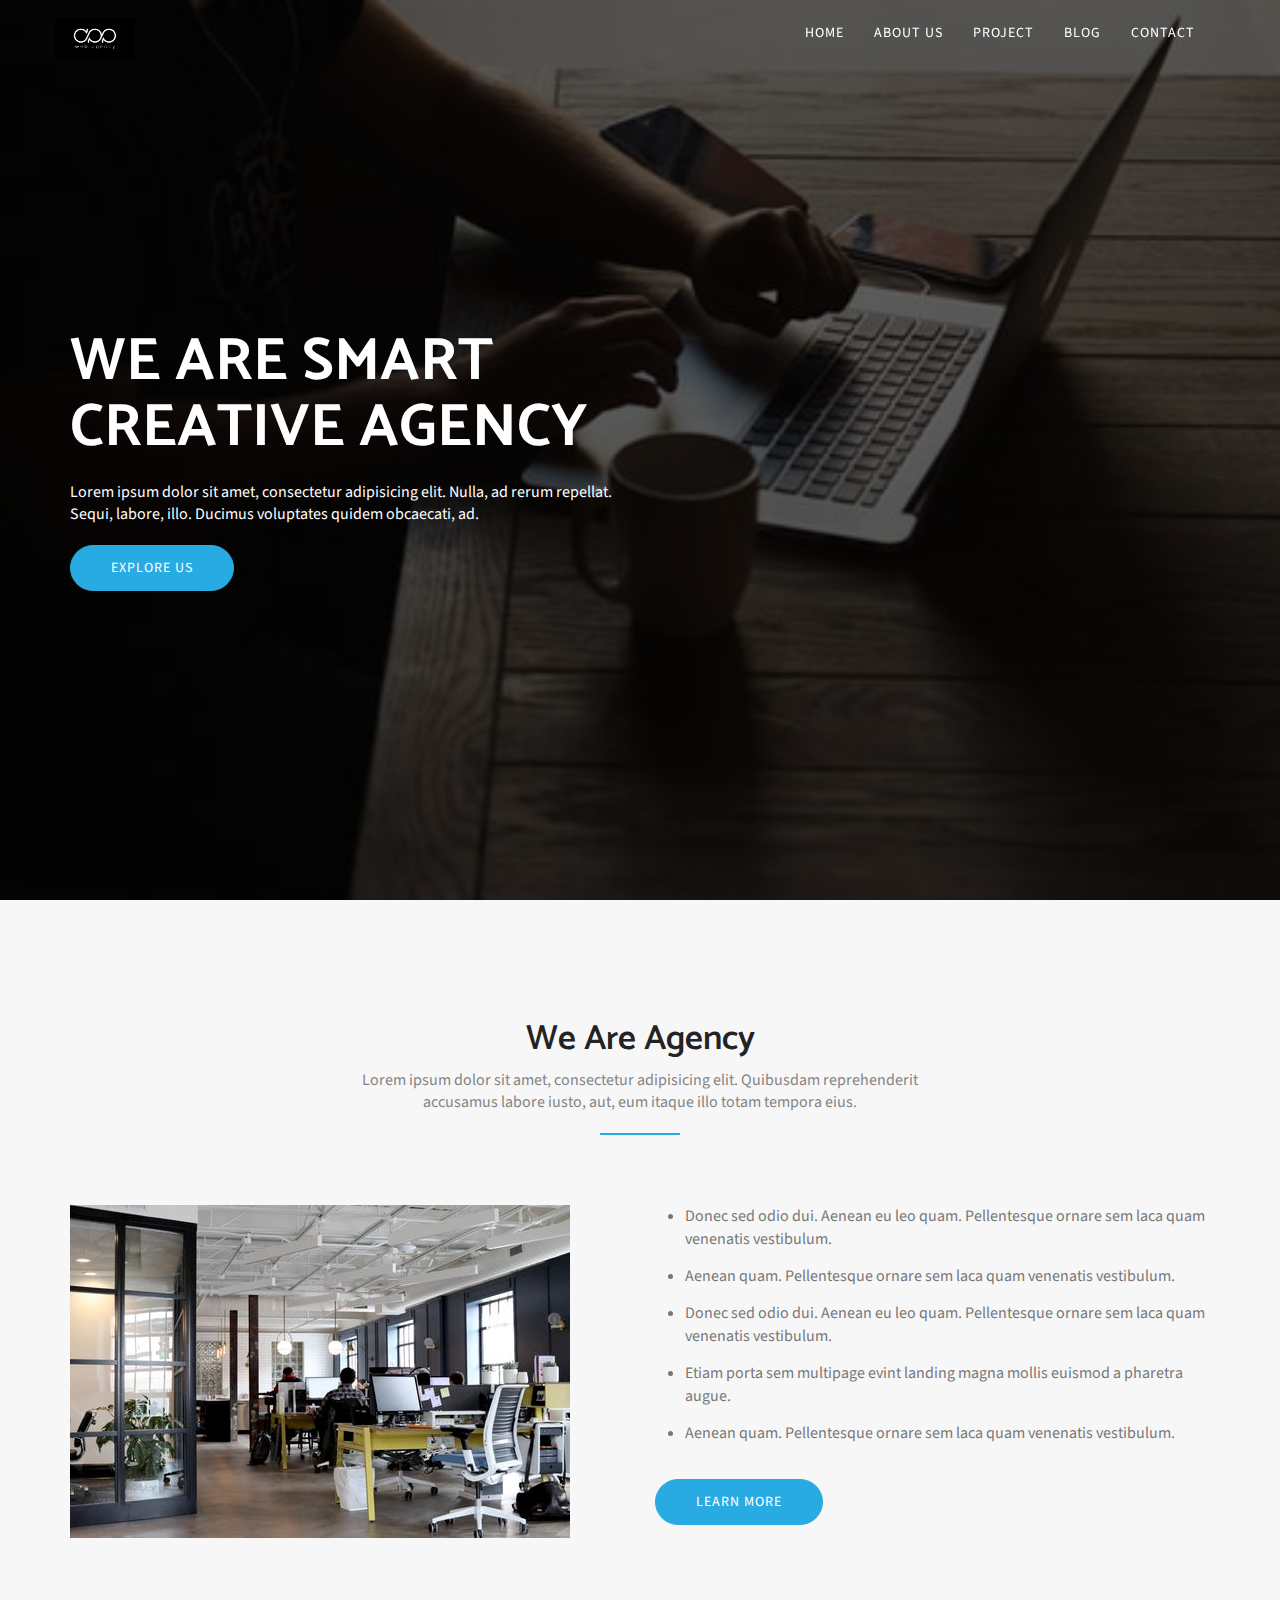
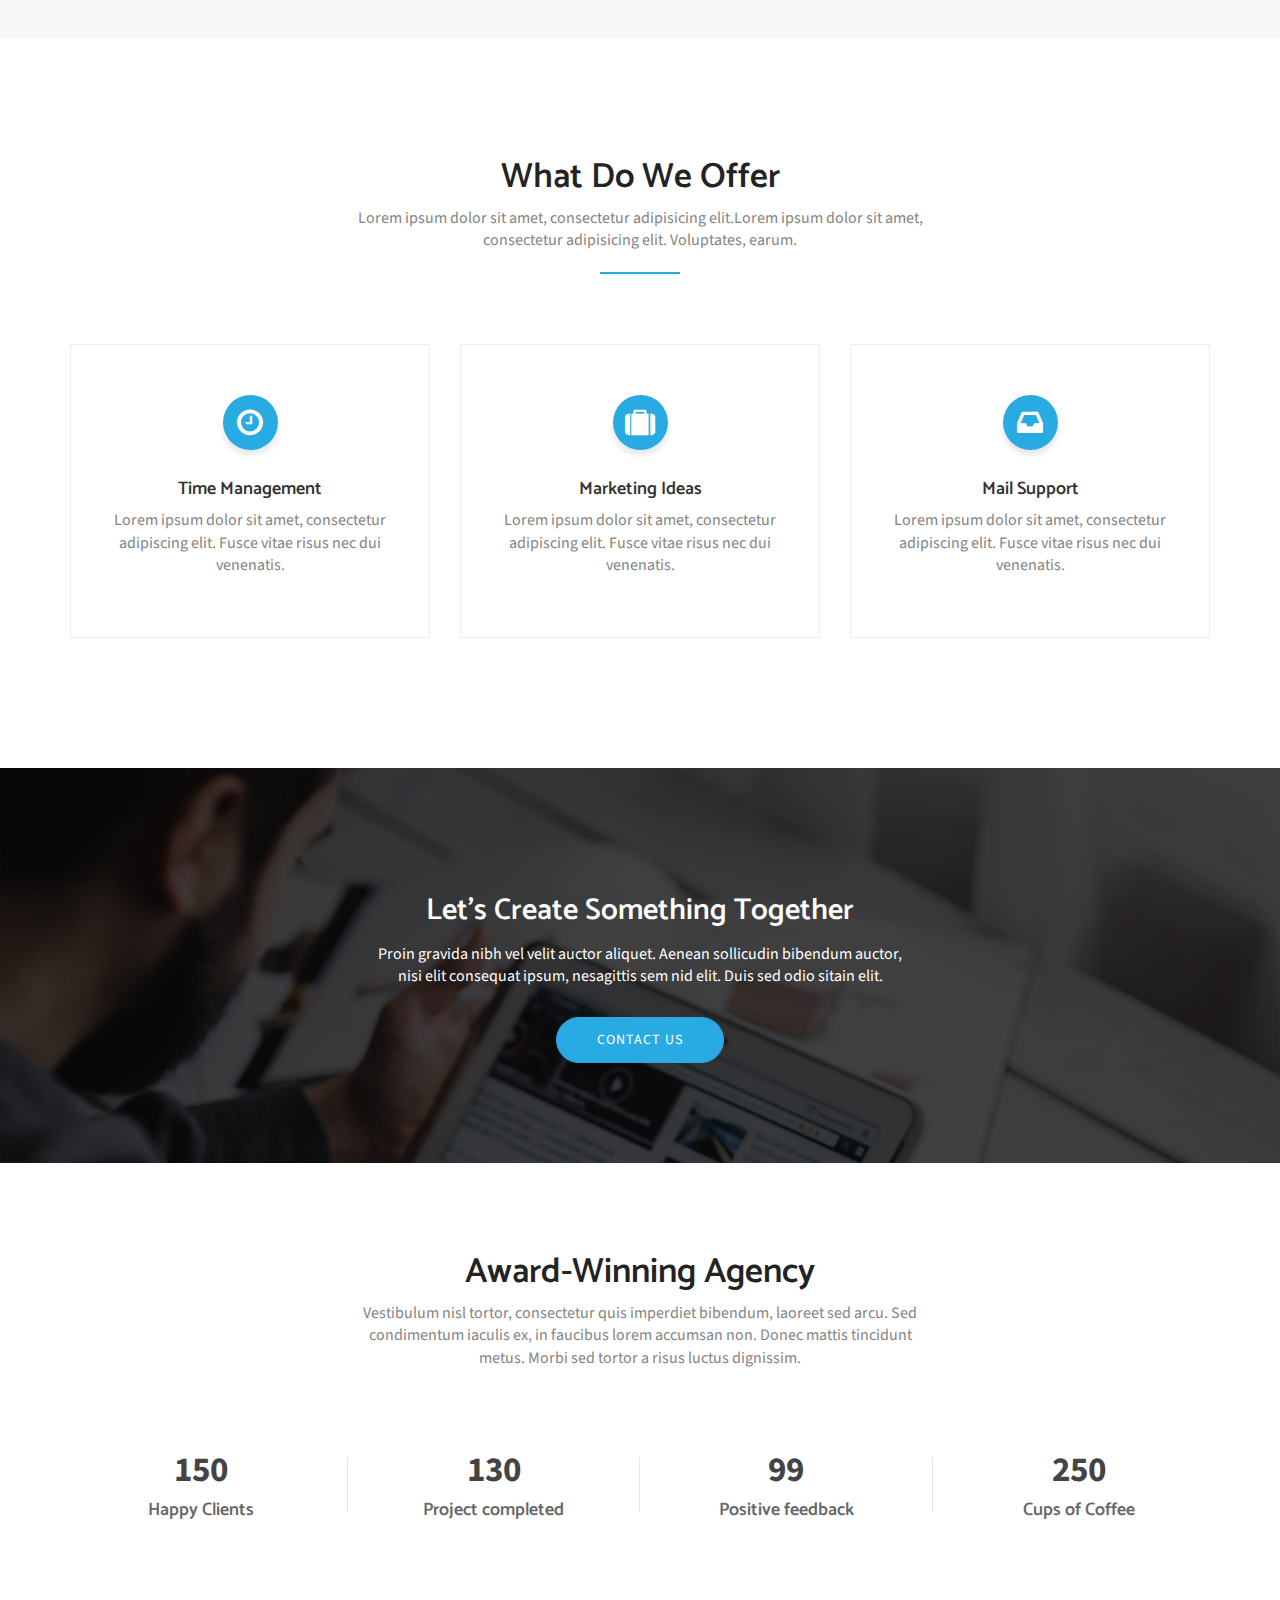
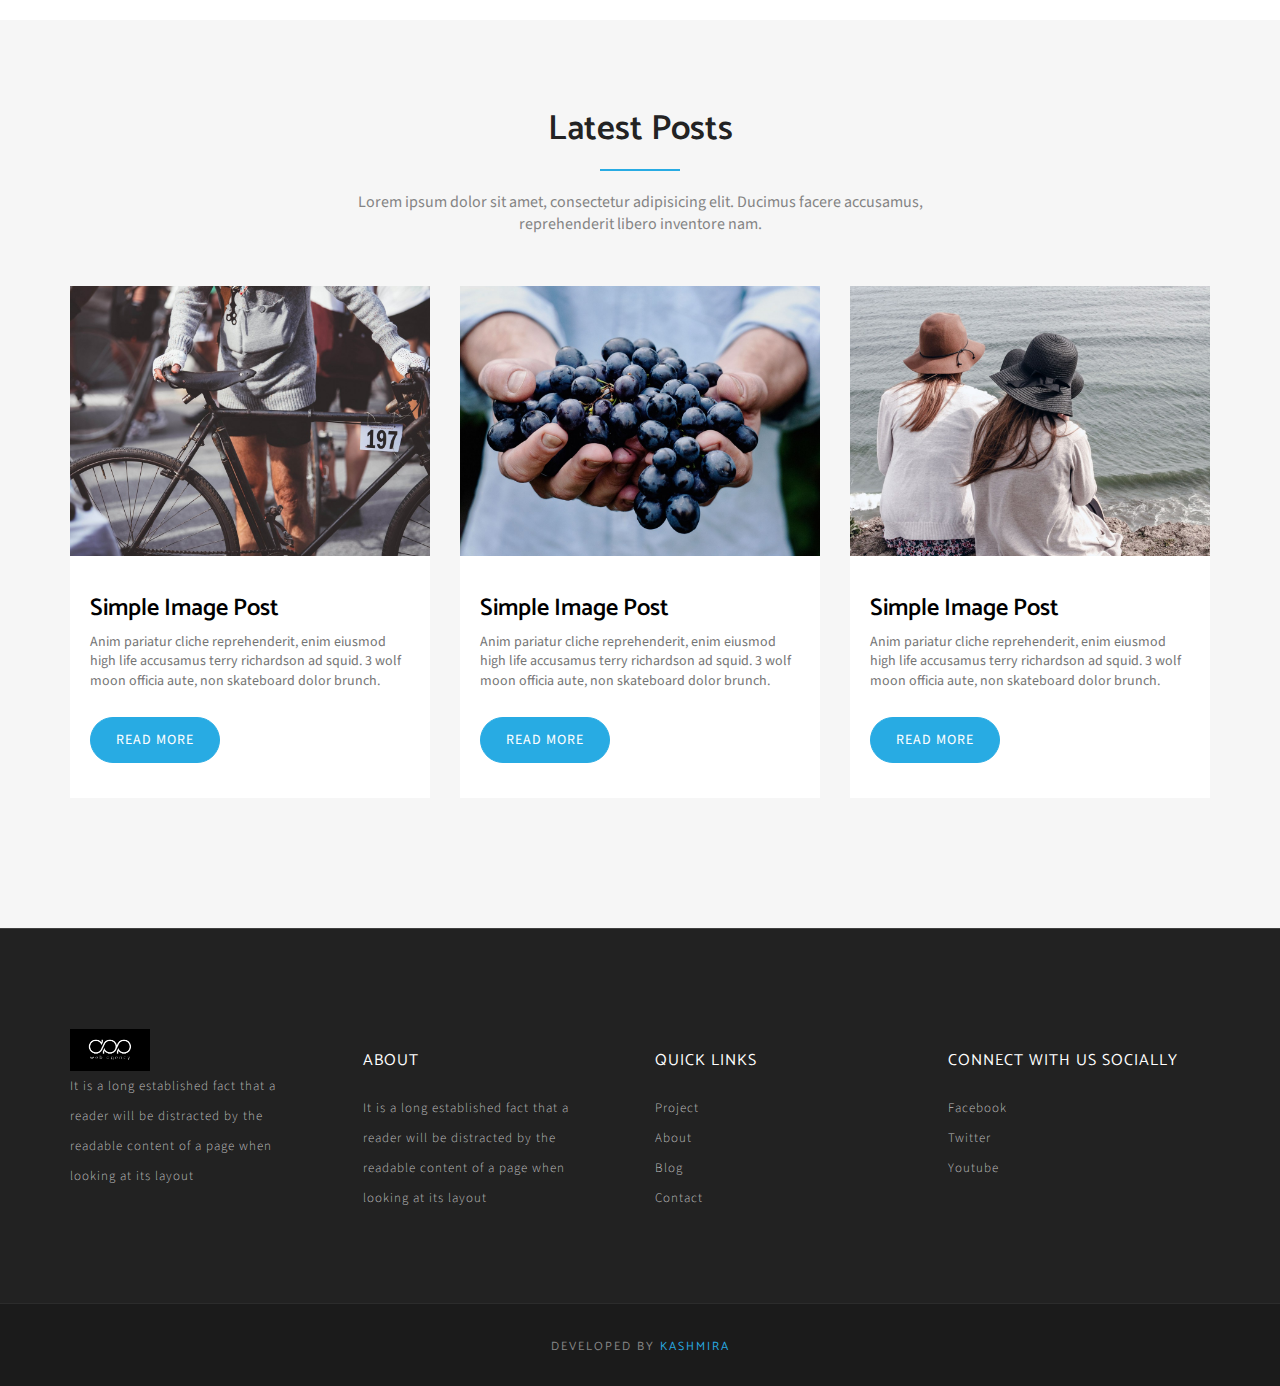
==== commit f894642a: "Updated" ====
--- a/index.html
+++ b/index.html
@@ -30,7 +30,7 @@
 
   <link rel="stylesheet" href="css/style.css">
 
-
+  <link rel="stylesheet" type="text/css" href="https://stackpath.bootstrapcdn.com/font-awesome/4.7.0/css/font-awesome.min.css">
   <!-- Colors -->
   <link rel="stylesheet" type="text/css" href="css/colors/green.css" title="green">
   <link rel="stylesheet" type="text/css" href="css/colors/red.css" title="light-red">
@@ -183,21 +183,23 @@
         <div class="row text-center">
           <div class="col-md-4 col-sm-6 col-xs-12">
             <div class="service-item">
-              <i class="tf-ion-ios-alarm-outline"></i>
+             <i class="fa fa-clock-o" aria-hidden="true"></i>
               <h4>Time Management</h4>
               <p>Lorem ipsum dolor sit amet, consectetur adipiscing elit. Fusce vitae risus nec dui venenatis.</p>
             </div>
           </div><!-- END COL -->
           <div class="col-md-4 col-sm-6 col-xs-12">
             <div class="service-item">
-              <i class="tf-ion-ios-briefcase-outline"></i>
+             <i class="fa fa-suitcase" aria-hidden="true"></i>
+
               <h4>Marketing Ideas</h4>
               <p>Lorem ipsum dolor sit amet, consectetur adipiscing elit. Fusce vitae risus nec dui venenatis.</p>
             </div>
           </div><!-- END COL -->
           <div class="col-md-4 col-sm-6 col-xs-12">
             <div class="service-item">
-              <i class="tf-ion-ios-email-outline"></i>
+             <i class="fa fa-inbox" aria-hidden="true"></i>
+
               <h4>Mail Support</h4>
               <p>Lorem ipsum dolor sit amet, consectetur adipiscing elit. Fusce vitae risus nec dui venenatis.</p>
             </div>
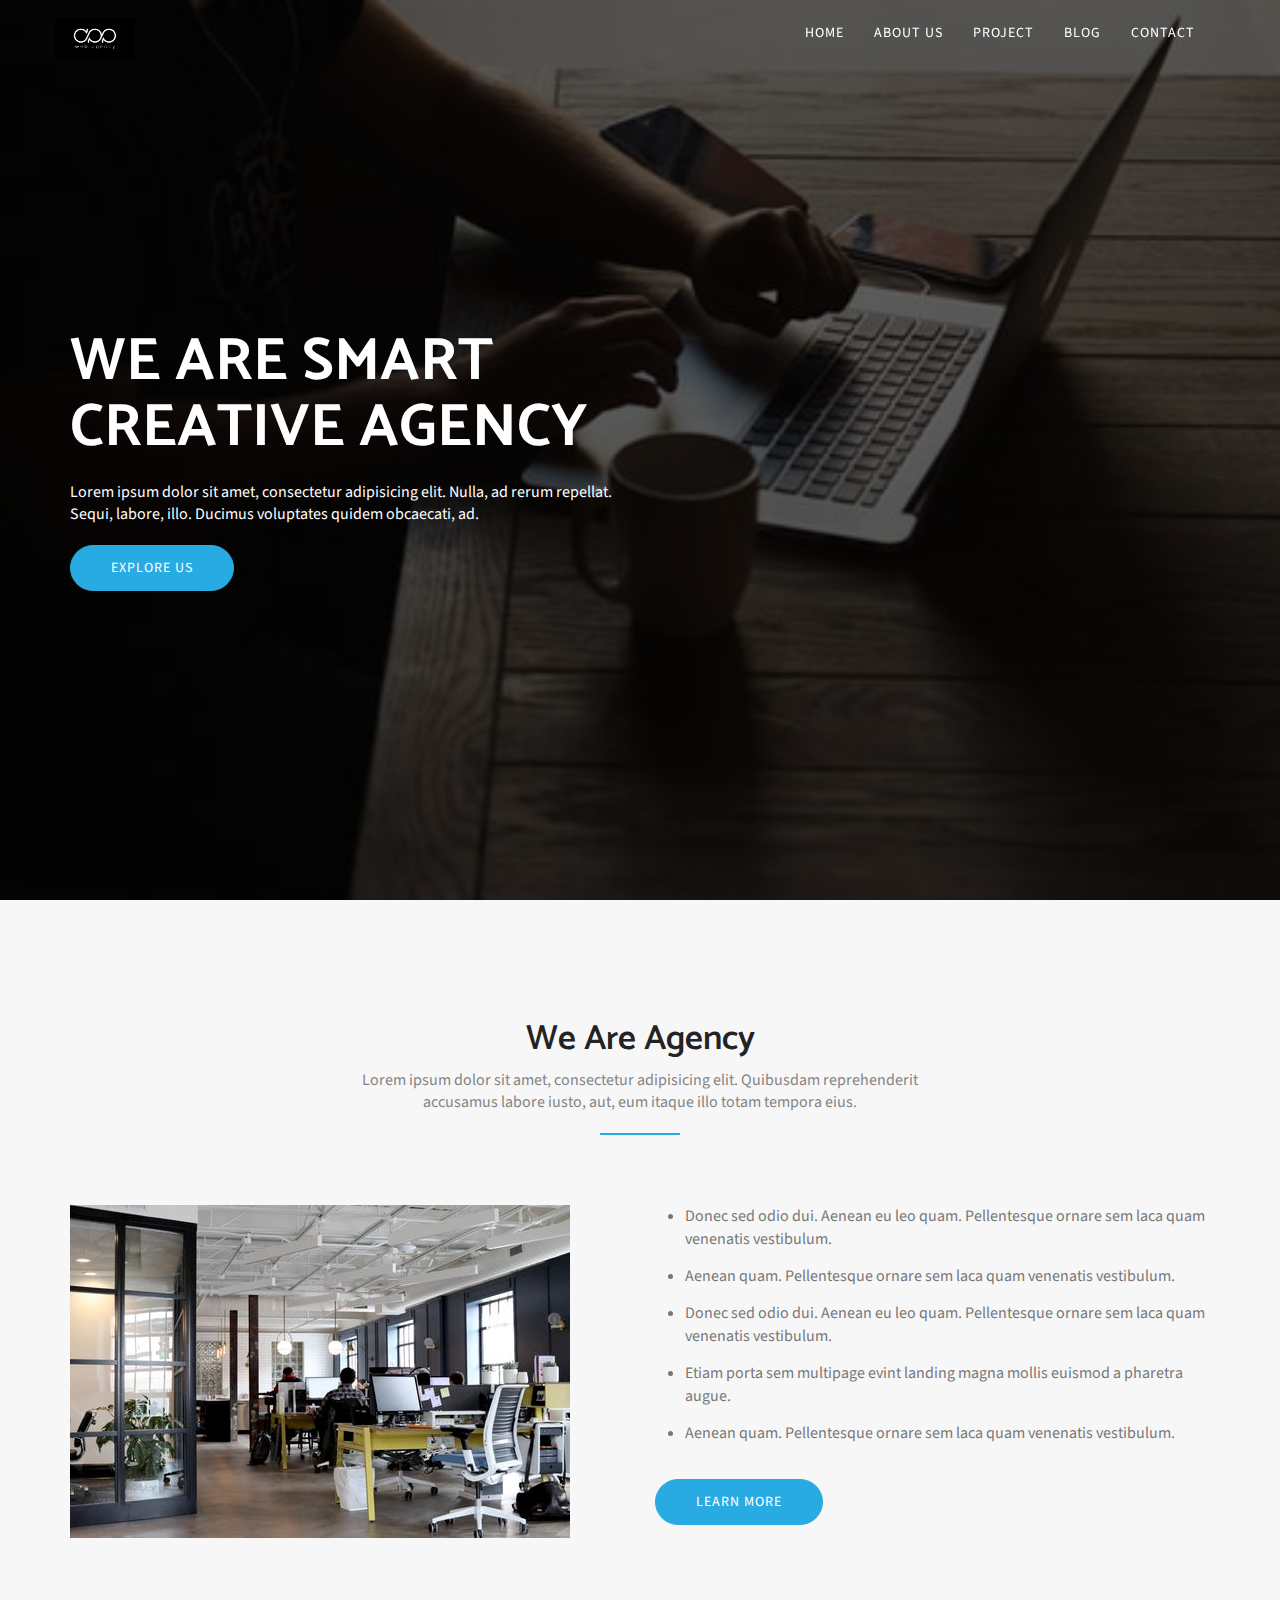
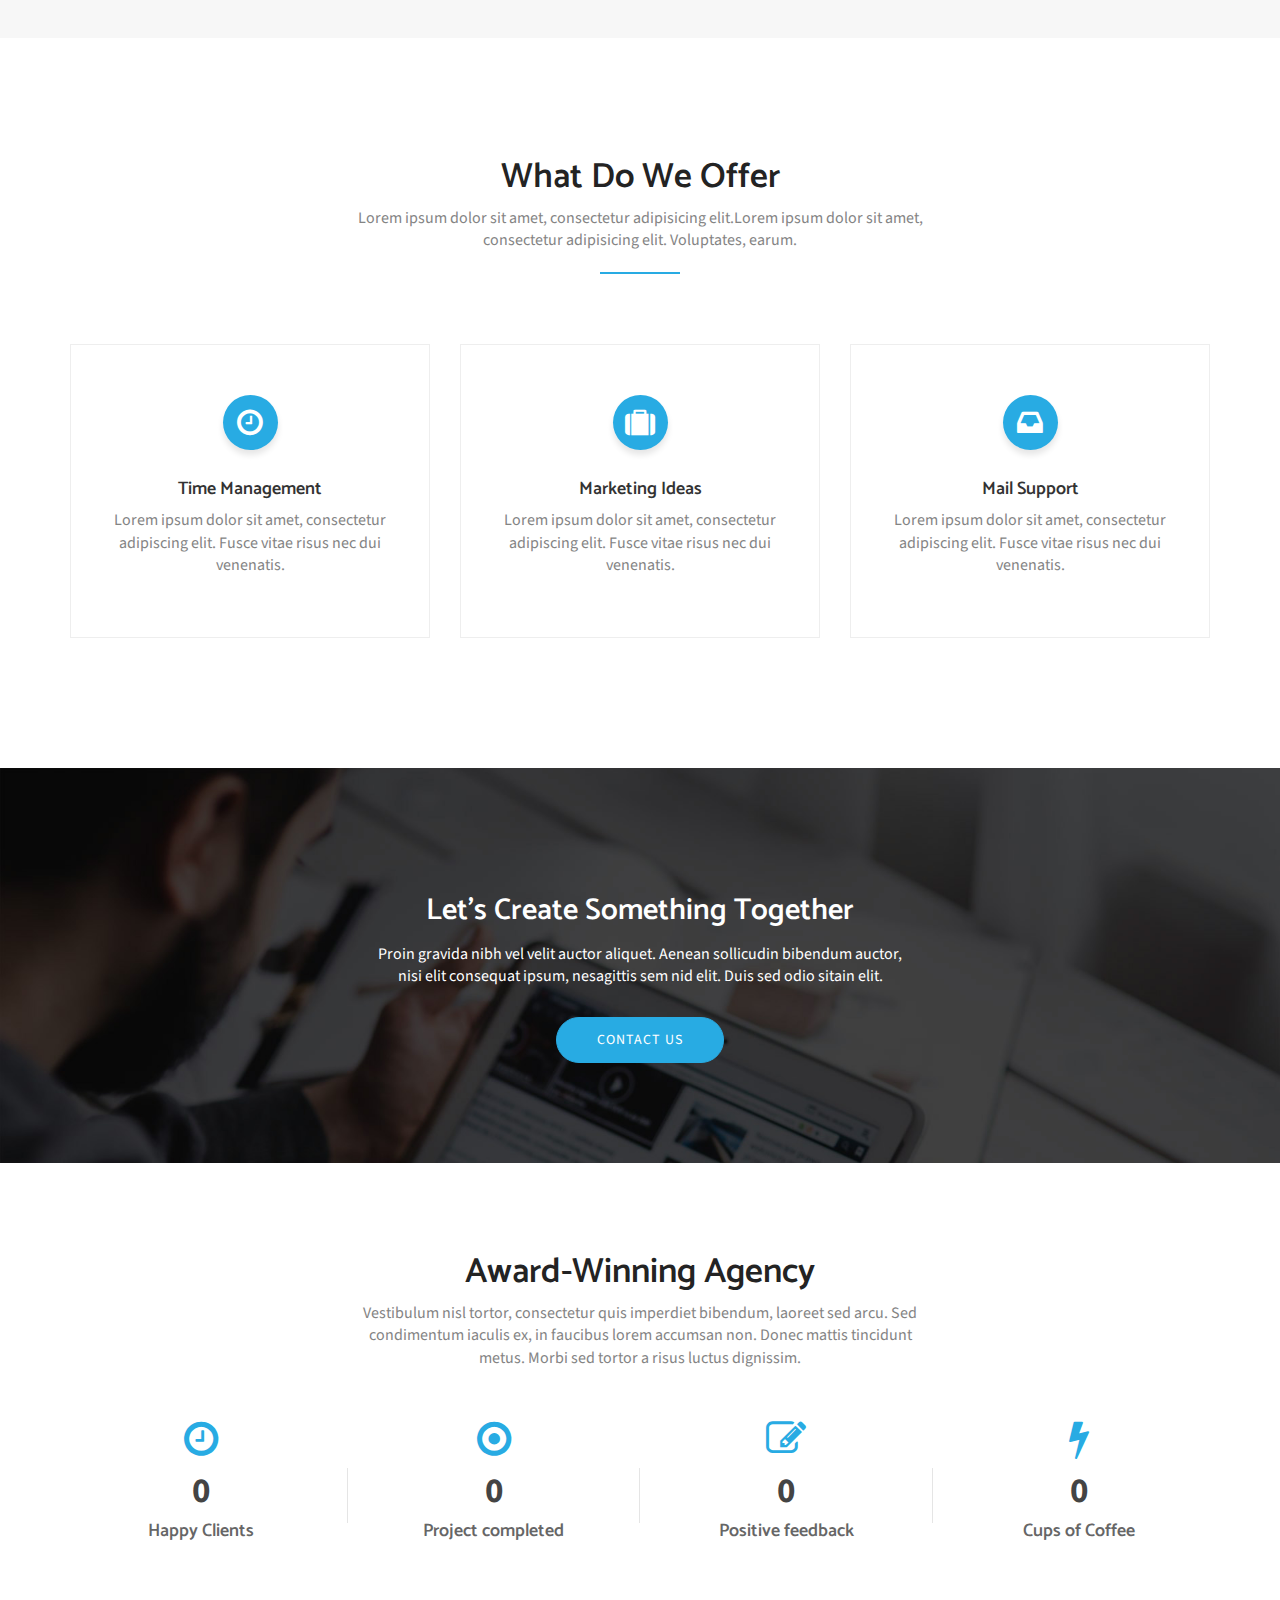
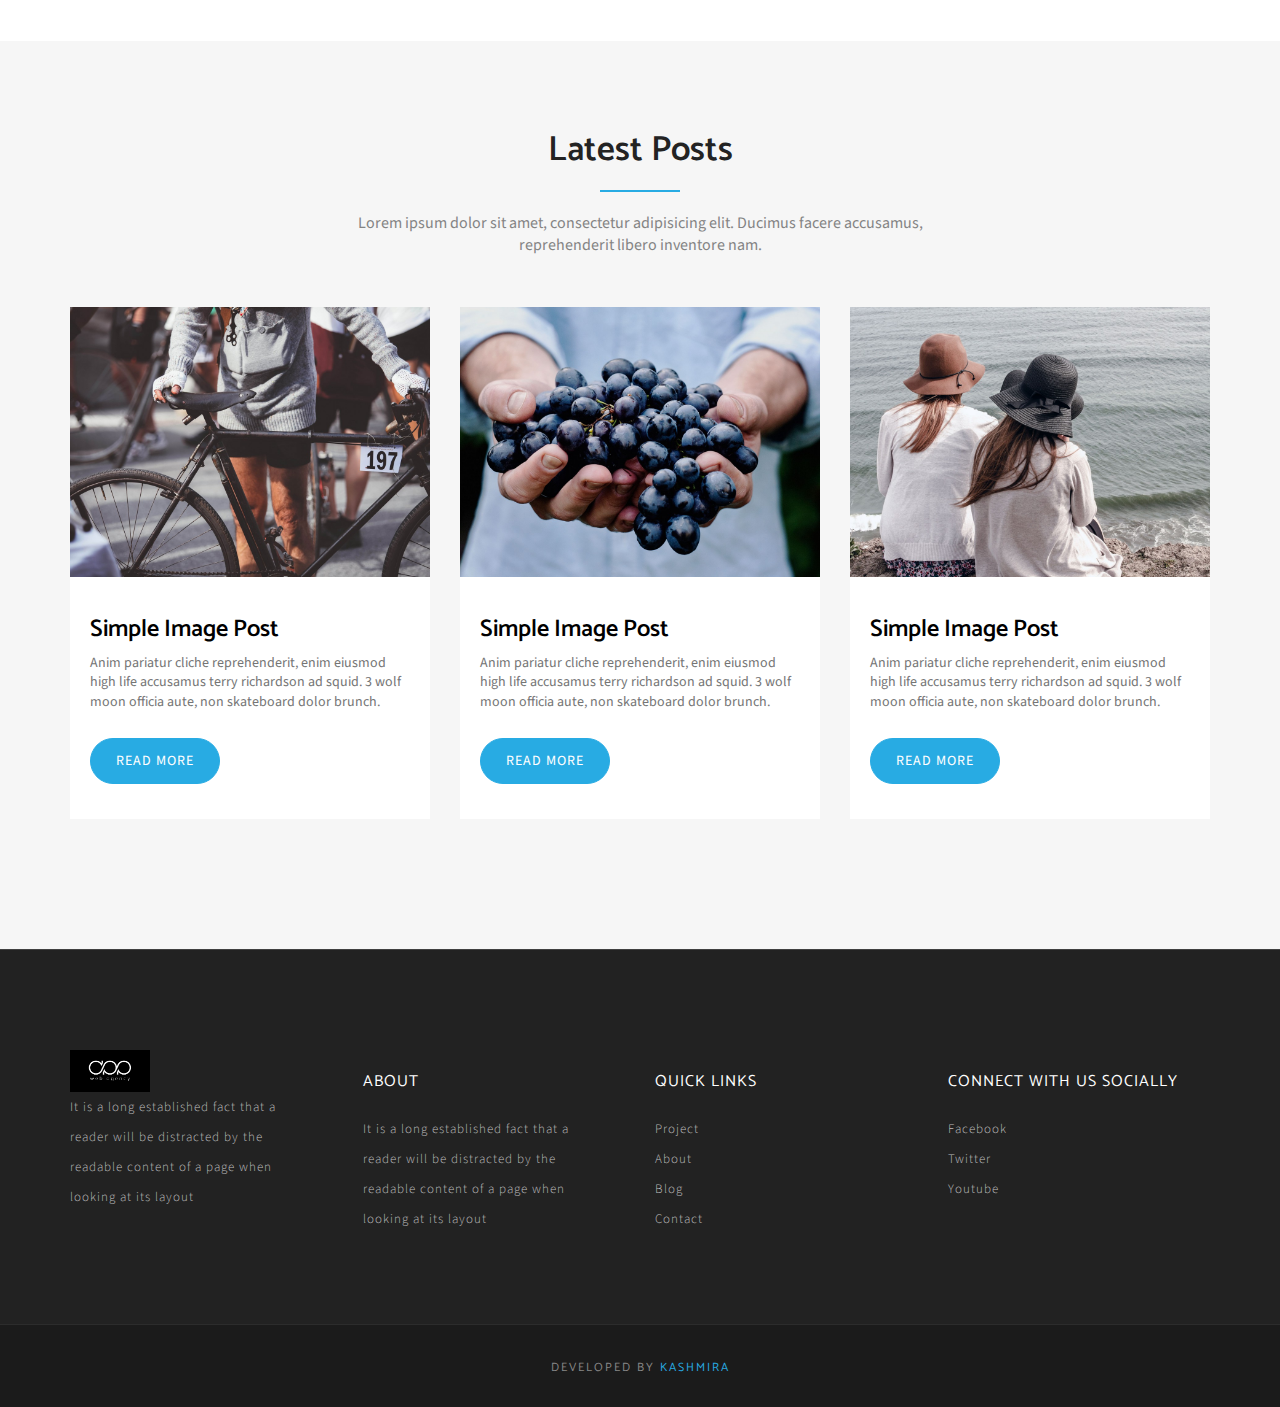
==== commit 114b9a67: "Updated" ====
--- a/index.html
+++ b/index.html
@@ -228,70 +228,70 @@
 	</div>   	<!-- End container -->
 </section>   <!-- End section -->
 
-<!--
-		Start Counter Section
-		==================================== -->
-		
-		<section  class="counter-wrapper section-sm" >
-			<div class="container">
-				<div class="row">
-					<div class="col-md-12 text-center">
-						<div class="title">
-							<h2>Award-Winning Agency</h2>
-							<p>Vestibulum nisl tortor, consectetur quis imperdiet bibendum, laoreet sed arcu. Sed condimentum iaculis ex, in faucibus lorem accumsan non. Donec mattis tincidunt metus. Morbi sed tortor a risus luctus dignissim.</p>
-						</div>
-					</div>
-					<!-- first count item -->
-					<div class="col-md-3 col-sm-6 col-xs-6 text-center " >
-						<div class="counters-item">
-							<i class="tf-ion-ios-alarm-outline"></i>
-							<div>
-							    <span class="counter" data-count="150">150</span>
-							</div>
-							<h3>Happy Clients</h3>
-						</div>
-					</div>
-					<!-- end first count item -->
-				
-					<!-- second count item -->
-					<div class="col-md-3 col-sm-6 col-xs-6 text-center " >
-						<div class="counters-item">
-							<i class="tf-ion-ios-analytics-outline"></i>
-							<div>
-							    <span class="counter" data-count="130">130</span>
-							</div>
-							<h3>Project completed</h3>
-						</div>
-					</div>
-					<!-- end second count item -->
-				
-					<!-- third count item -->
-					<div class="col-md-3 col-sm-6 col-xs-6 text-center "  >
-						<div class="counters-item">
-							<i class="tf-ion-ios-compose-outline"></i>
-							<div>
-							    <span class="counter" data-count="99">99</span>
-							</div>
-				            <h3>Positive feedback</h3>
-							
-						</div>
-					</div>
-					<!-- end third count item -->
-					
-					<!-- fourth count item -->
-					<div class="col-md-3 col-sm-6 col-xs-6 text-center ">
-						<div class="counters-item kill-border">
-							<i class="tf-ion-ios-bolt-outline"></i>
-							<div>
-							    <span class="counter" data-count="250">250</span>
-							</div>
-							<h3>Cups of Coffee</h3>
-						</div>
-					</div>
-					<!-- end fourth count item -->
-				</div> 		<!-- end row -->
-			</div>   	<!-- end container -->
-		</section>   <!-- end section -->
+  
+    <section  class="counter-wrapper section-sm" >
+      <div class="container">
+        <div class="row">
+          <div class="col-md-12 text-center">
+            <div class="title">
+              <h2>Award-Winning Agency</h2>
+              <p>Vestibulum nisl tortor, consectetur quis imperdiet bibendum, laoreet sed arcu. Sed condimentum iaculis ex, in faucibus lorem accumsan non. Donec mattis tincidunt metus. Morbi sed tortor a risus luctus dignissim.</p>
+            </div>
+          </div>
+          <!-- first count item -->
+          <div class="col-md-3 col-sm-6 col-xs-6 text-center " >
+            <div class="counters-item">
+             <i class="fa fa-clock-o" aria-hidden="true"></i>
+              <div>
+                  <span class="counter" data-count="150">0</span>
+              </div>
+              <h3>Happy Clients</h3>
+            </div>
+          </div>
+          <!-- end first count item -->
+        
+          <!-- second count item -->
+          <div class="col-md-3 col-sm-6 col-xs-6 text-center " >
+            <div class="counters-item">
+            <i class="fa fa-dot-circle-o" aria-hidden="true"></i>
+
+              <div>
+                  <span class="counter" data-count="130">0</span>
+              </div>
+              <h3>Project completed</h3>
+            </div>
+          </div>
+          <!-- end second count item -->
+        
+          <!-- third count item -->
+          <div class="col-md-3 col-sm-6 col-xs-6 text-center "  >
+            <div class="counters-item">
+              <i class="fa fa-pencil-square-o" aria-hidden="true"></i>
+
+              <div>
+                  <span class="counter" data-count="99">0</span>
+              </div>
+                    <h3>Positive feedback</h3>
+              
+            </div>
+          </div>
+          <!-- end third count item -->
+          
+          <!-- fourth count item -->
+          <div class="col-md-3 col-sm-6 col-xs-6 text-center ">
+            <div class="counters-item kill-border">
+           <i class="fa fa-bolt" aria-hidden="true"></i>
+
+              <div>
+                  <span class="counter" data-count="250">0</span>
+              </div>
+              <h3>Cups of Coffee</h3>
+            </div>
+          </div>
+          <!-- end fourth count item -->
+        </div>    <!-- end row -->
+      </div>    <!-- end container -->
+    </section>   <!-- end section -->
 
 
 <!--
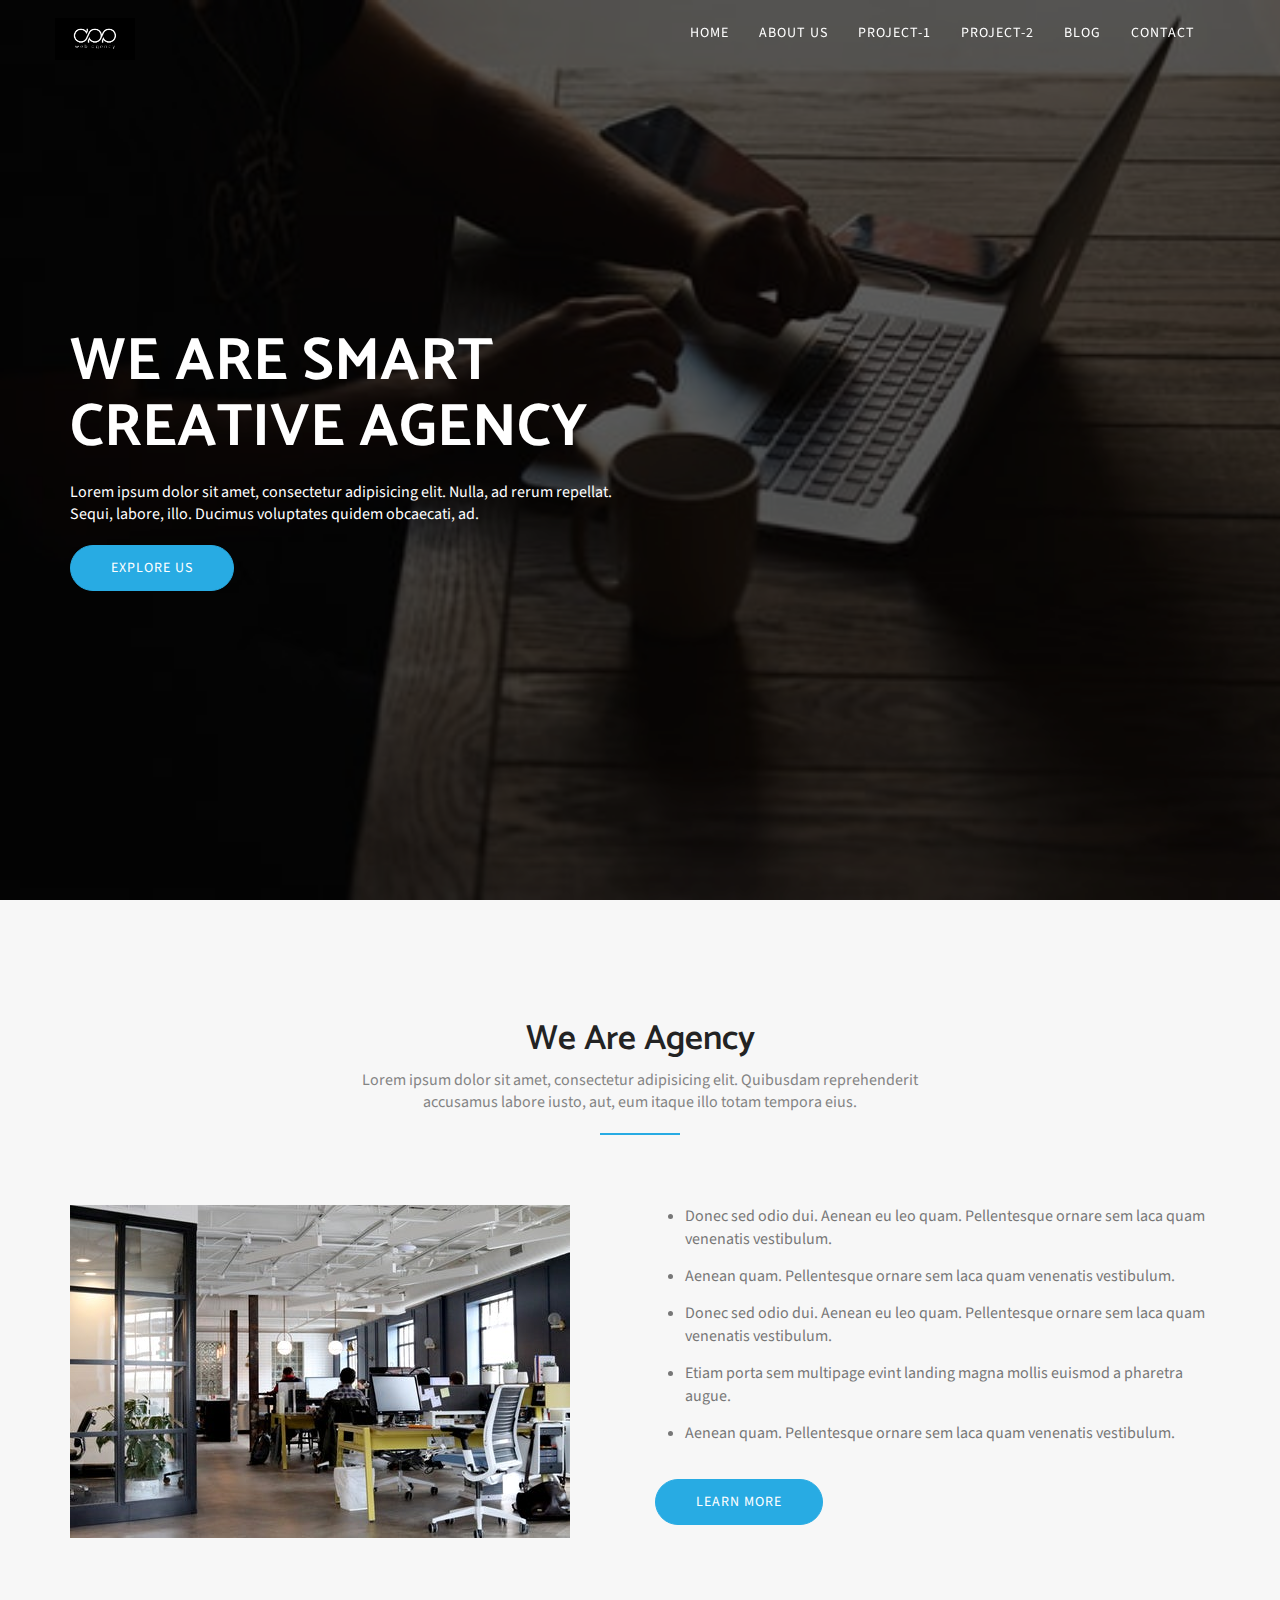
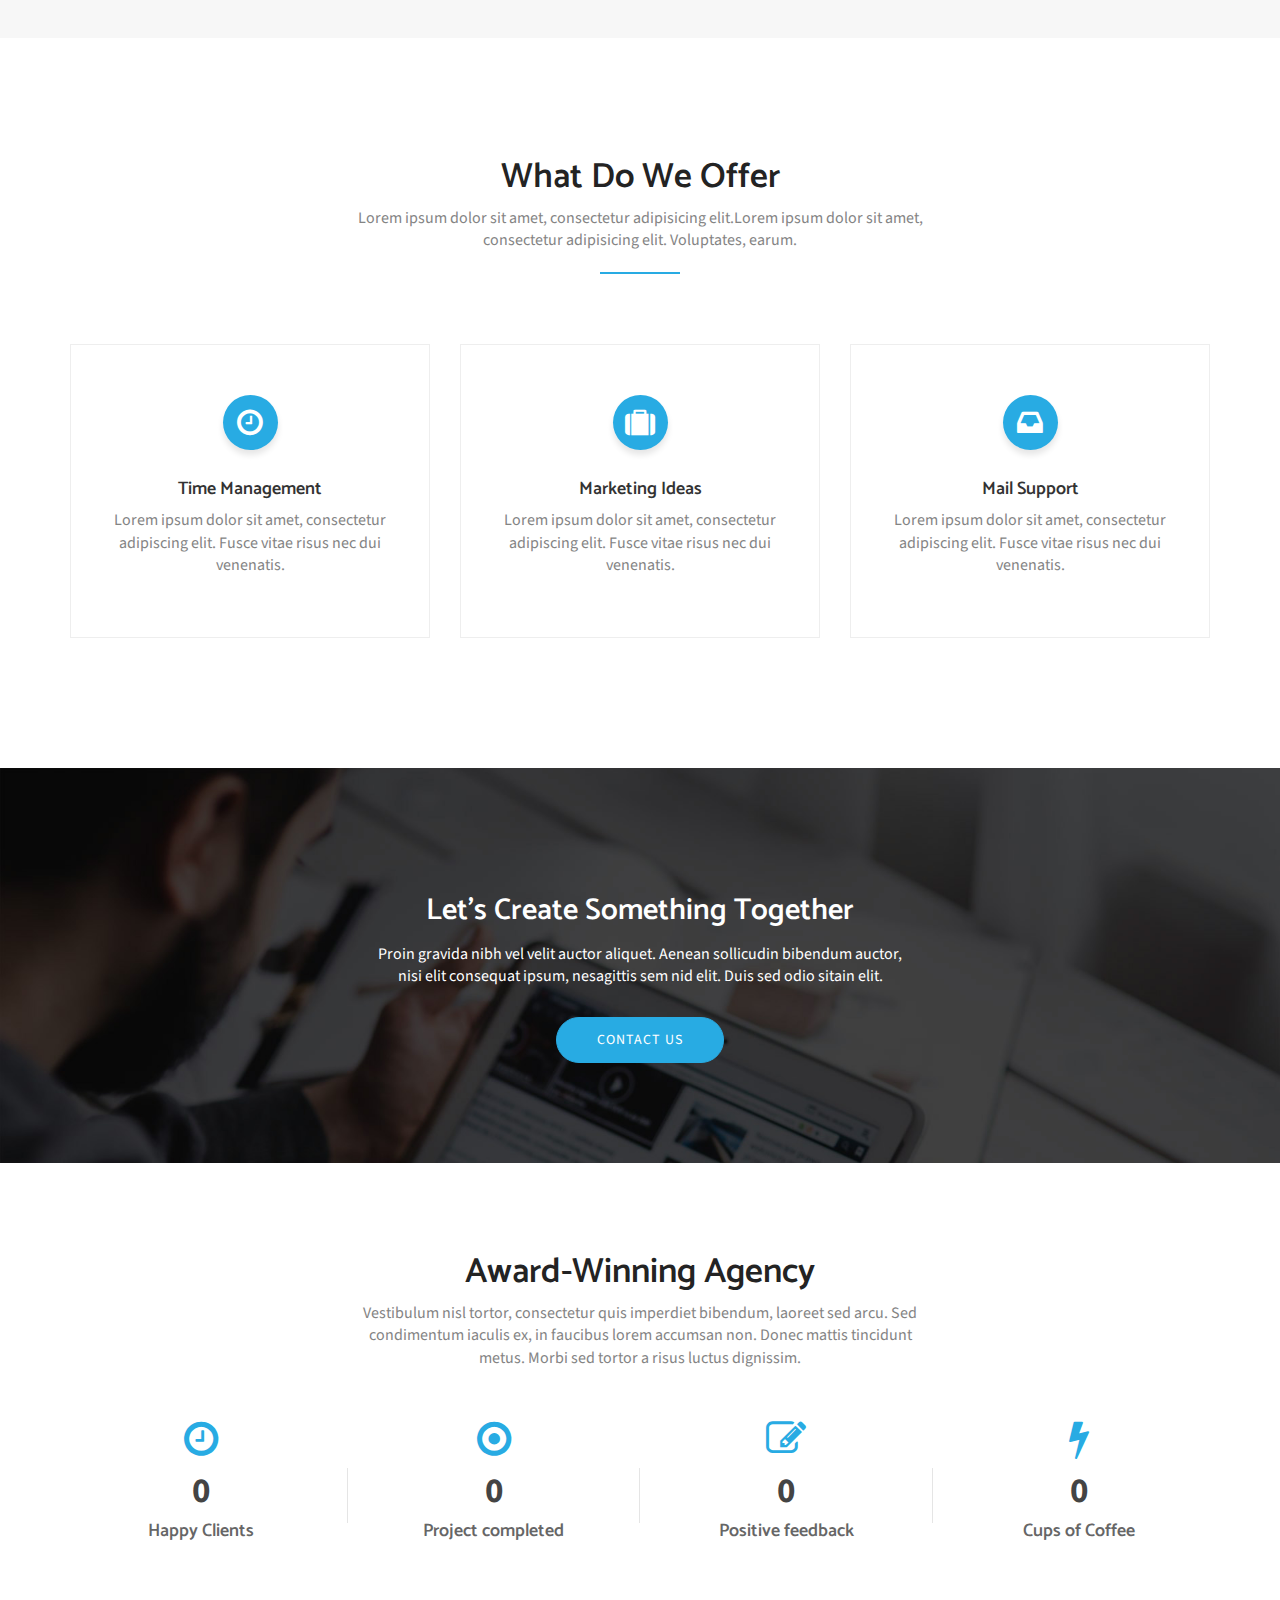
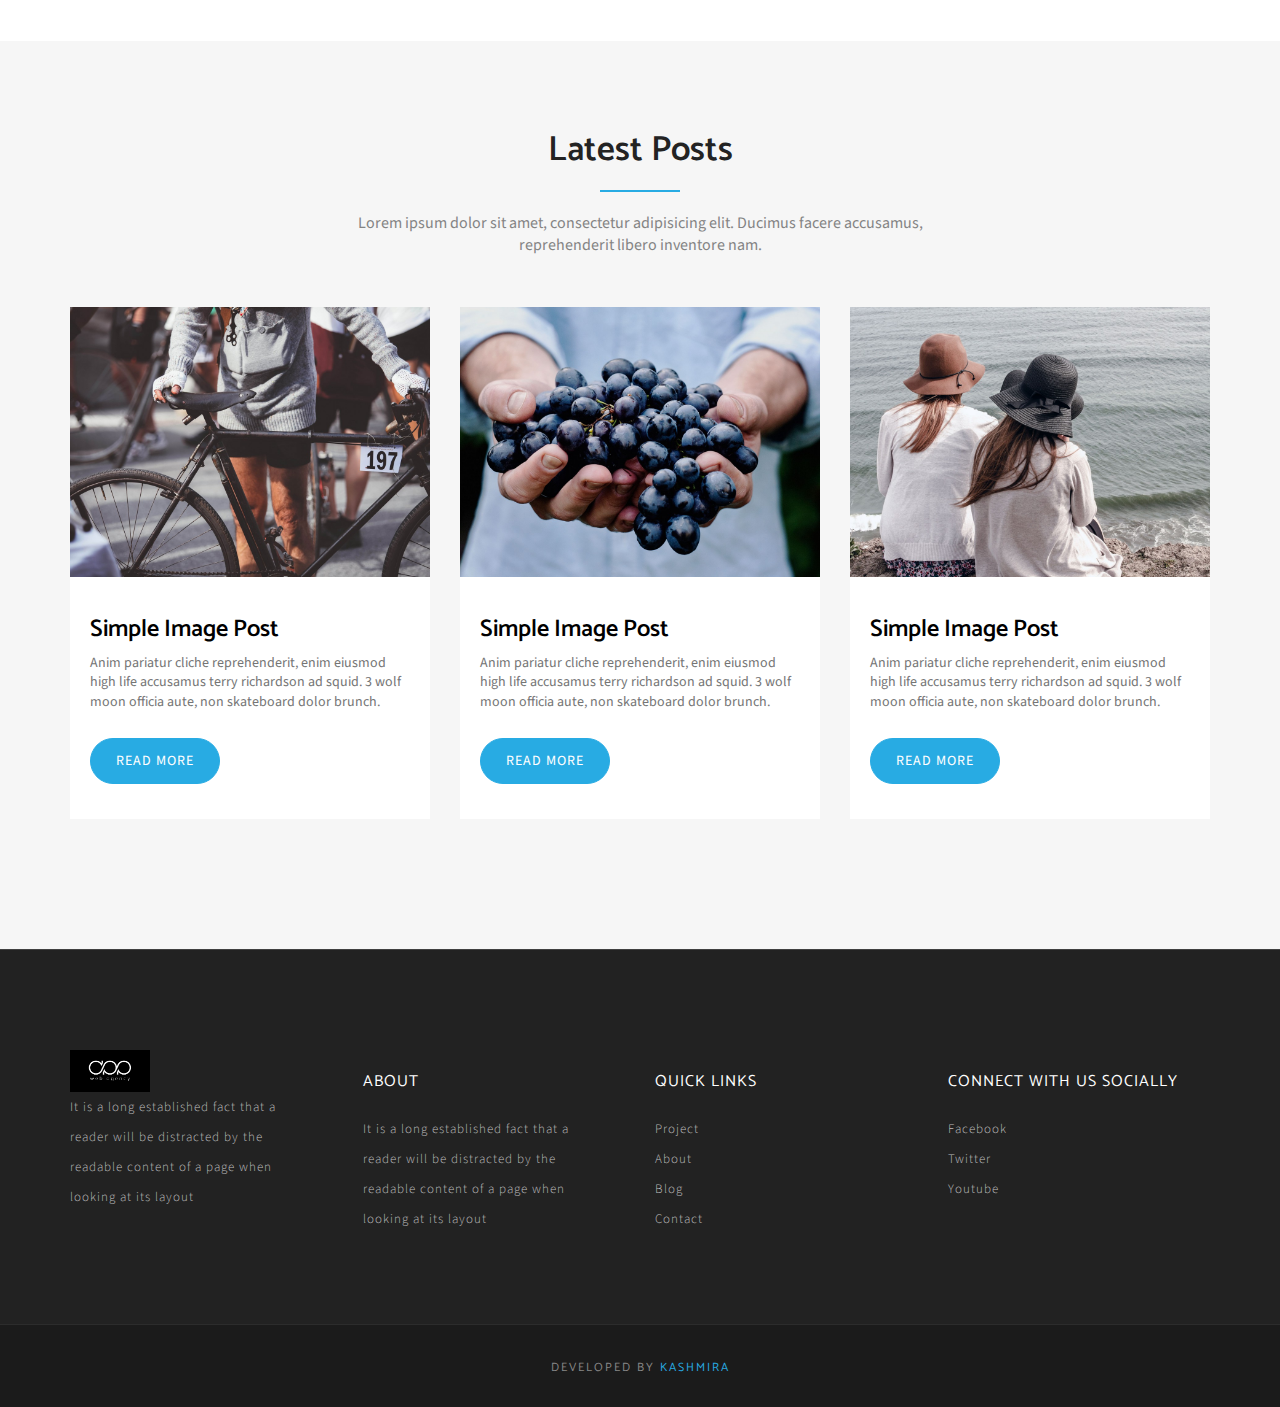
==== commit 73b52a36: "Updated" ====
--- a/index.html
+++ b/index.html
@@ -90,7 +90,8 @@
          <ul id="nav" class="nav navbar-nav menu">
             <li><a href="index.html">Home</a></li>
                <li><a href="about.html">About Us</a></li>
-                <li><a href="project.html">Project</a></li>
+                <li><a href="project.html">Project-1</a></li>
+                <li><a href="project-To-Do-List.html">Project-2</a></li>
                <li><a href="blog.html">Blog</a></li>
                <li><a href="contact.html">Contact</a></li>
               
--- a/css/style.css
+++ b/css/style.css
@@ -1661,6 +1661,91 @@
   font-size: 200px;
 }
 
+.todo{
+  font-family: Roboto;
+  background: -webkit-linear-gradient(90deg, #2BC0E4 10%, #EAECC6 90%); /* Chrome 10+, Saf5.1+ */
+  background:    -moz-linear-gradient(90deg, #2BC0E4 10%, #EAECC6 90%); /* FF3.6+ */
+  background:     -ms-linear-gradient(90deg, #2BC0E4 10%, #EAECC6 90%); /* IE10 */
+  background:      -o-linear-gradient(90deg, #2BC0E4 10%, #EAECC6 90%); /* Opera 11.10+ */
+  background:         linear-gradient(90deg, #2BC0E4 10%, #EAECC6 90%); /* W3C */
+}
+
+ul#list {
+  list-style: none;
+  margin: 50px 0;
+  padding: 0;
+}
+
+
+#head-list {
+  background: #28ABE3;
+  color: white;
+  margin: 0;
+  padding: 10px 20px;
+  text-transform: uppercase;
+  font-size: 24px;
+  font-weight: normal;
+}
+
+.fa-plus {
+  float: right;
+}
+
+
+
+
+#list li {
+  background: #fff;
+  height: 40px;
+  line-height: 40px;
+  color: #666;
+}
+
+#list li:nth-child(2n){
+  background: #f7f7f7;
+}
+
+#list li span {
+  background: #e74c3c;
+  height: 40px;
+  margin-right: 20px;
+  text-align: center;
+  color: white;
+  width: 15%;
+  display: inline-block;
+  transition: 0.2s linear;
+  opacity: 1;
+}
+
+
+
+#list-inp {
+  font-size: 18px;
+  color: #2980b9;
+  background-color: #f7f7f7;
+  width: 100%;
+  padding: 13px 13px 13px 20px;
+  box-sizing: border-box;
+  border: 3px solid rgba(0,0,0,0);
+}
+
+#list-inp:focus{
+  background: #fff;
+  border: 3px solid #2980b9;
+  outline: none;
+}
+
+#container {
+  width: 500px;
+  margin: 100px auto;
+  box-shadow: 0 0 3px rgba(0,0,0, 0.1);
+}
+
+.completed {
+  color: gray;
+  text-decoration: line-through;
+}
+
 /*============================================================
 	For Small Desktop
 ==============================================================*/
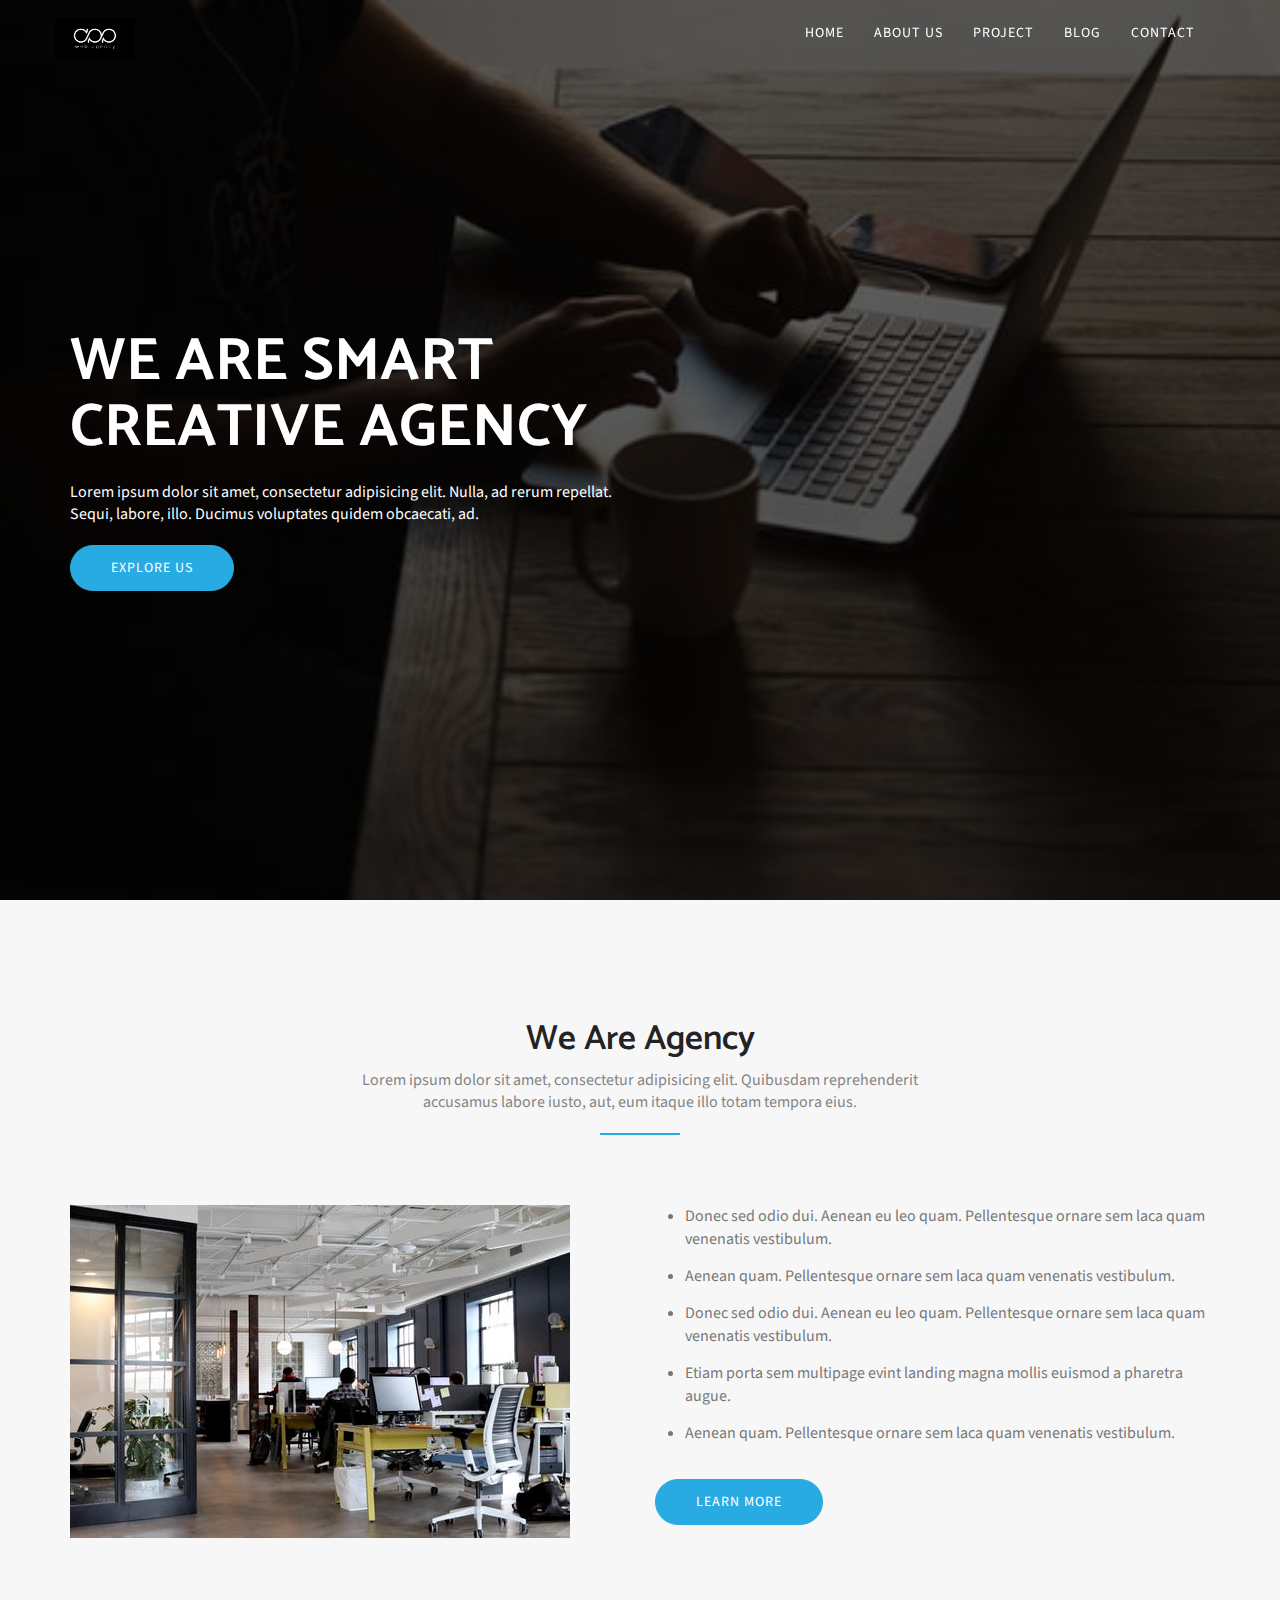
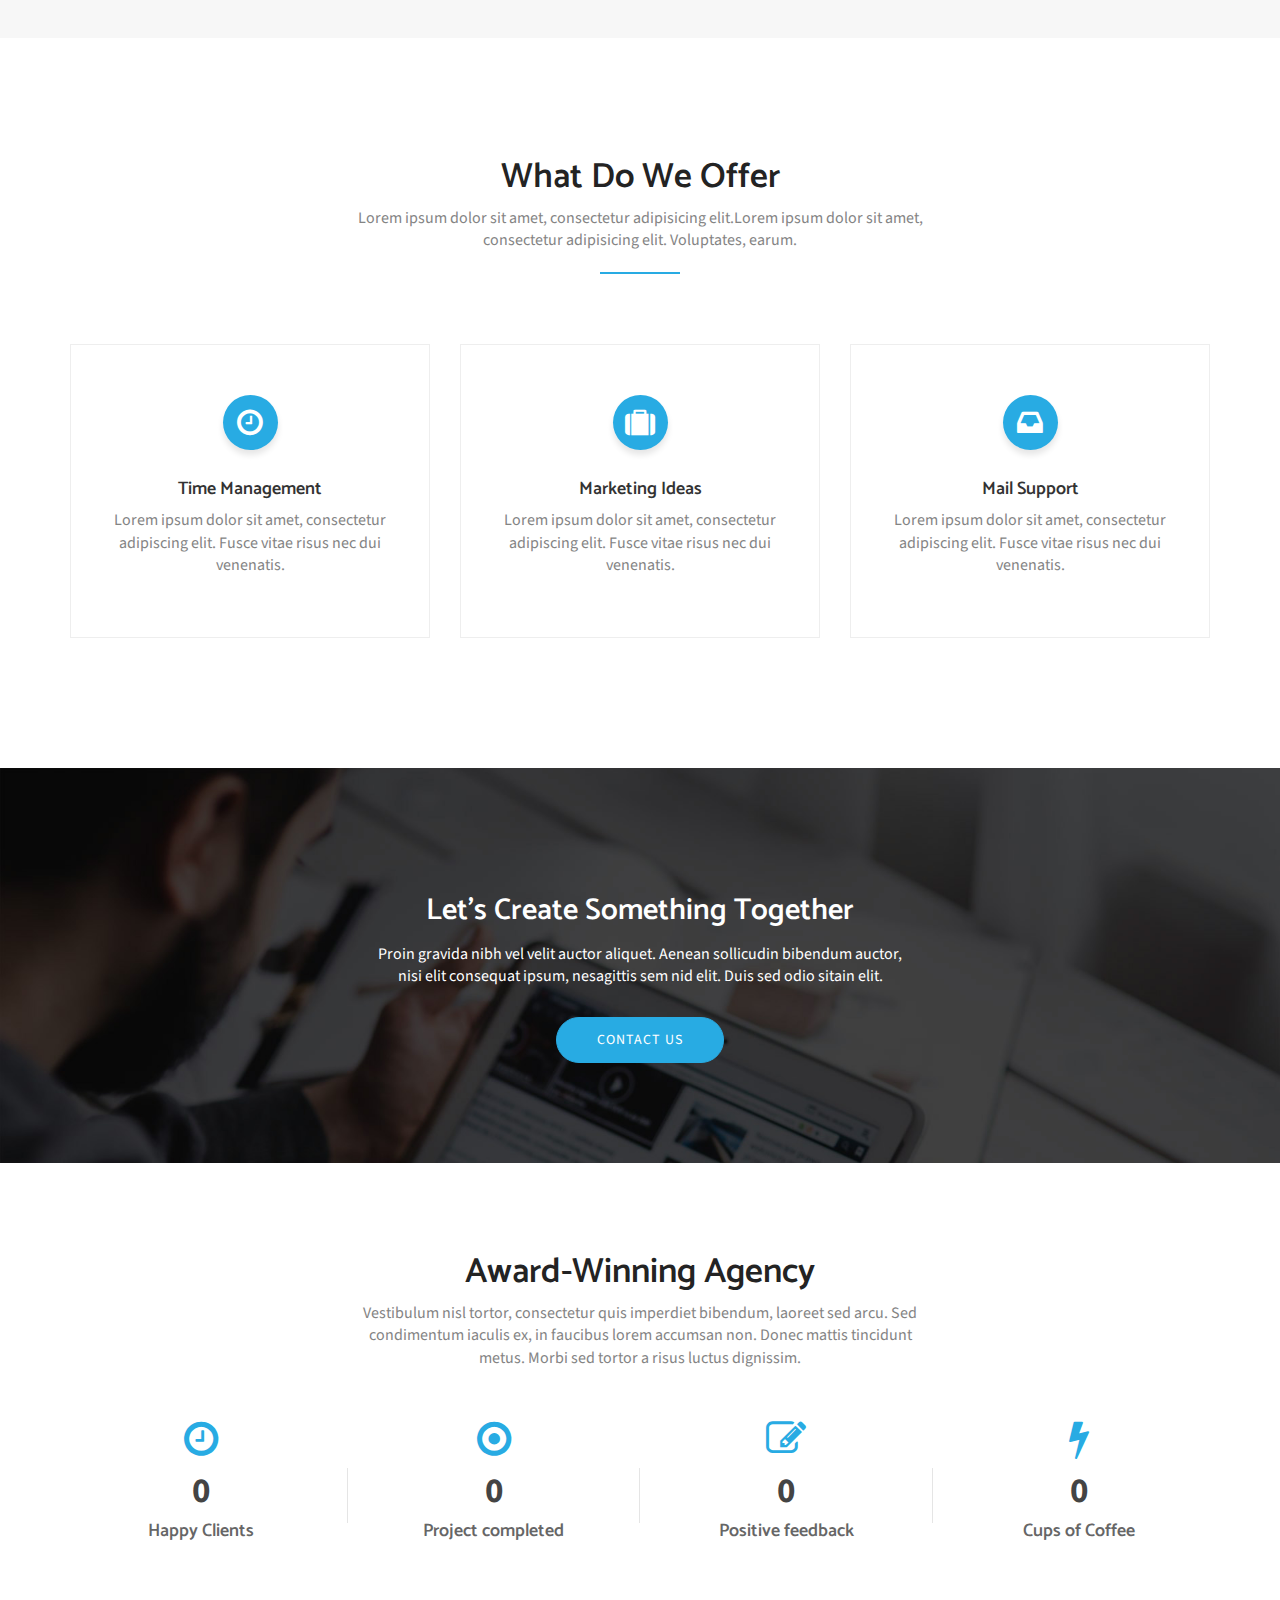
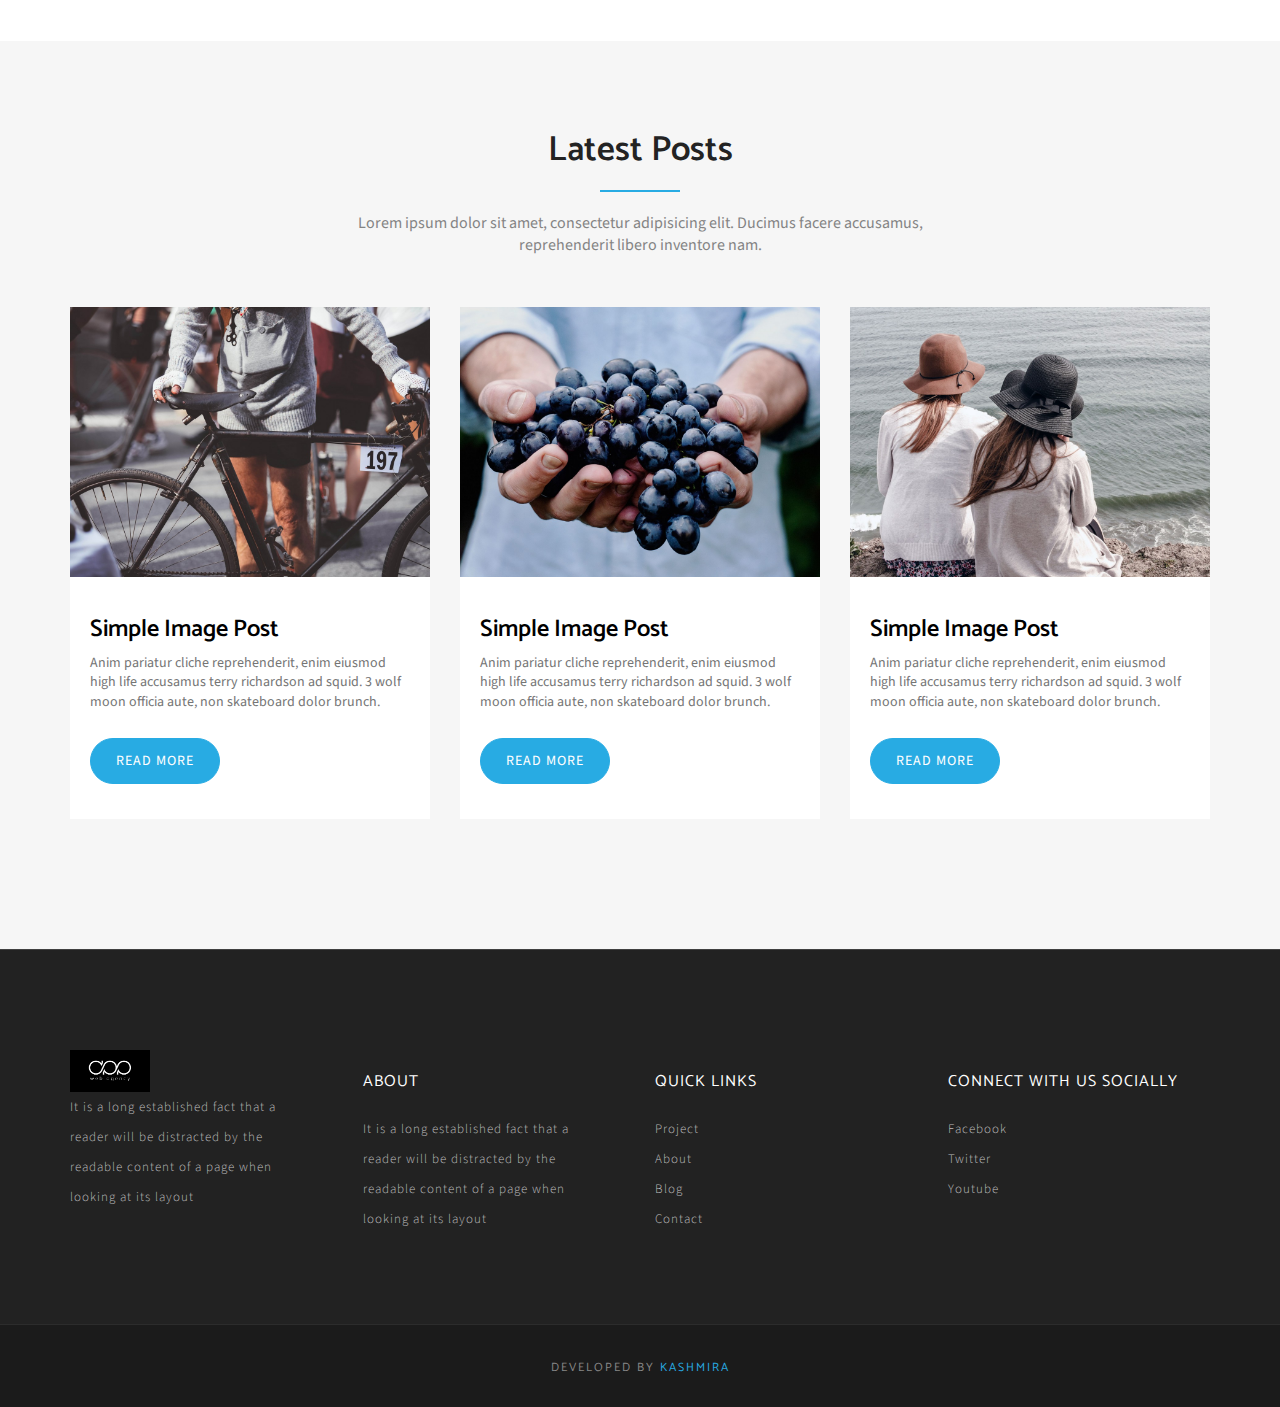
==== commit daa5a907: "updated" ====
--- a/index.html
+++ b/index.html
@@ -90,8 +90,7 @@
          <ul id="nav" class="nav navbar-nav menu">
             <li><a href="index.html">Home</a></li>
                <li><a href="about.html">About Us</a></li>
-                <li><a href="project.html">Project-1</a></li>
-                <li><a href="project-To-Do-List.html">Project-2</a></li>
+                <li><a href="project.html">Project</a></li>
                <li><a href="blog.html">Blog</a></li>
                <li><a href="contact.html">Contact</a></li>
               
@@ -281,7 +280,7 @@
           <!-- fourth count item -->
           <div class="col-md-3 col-sm-6 col-xs-6 text-center ">
             <div class="counters-item kill-border">
-           <i class="fa fa-bolt" aria-hidden="true"></i>
+           <i class="fa fa-bolt" aria-hidden="true"></i>  
 
               <div>
                   <span class="counter" data-count="250">0</span>
--- a/css/style.css
+++ b/css/style.css
@@ -1661,7 +1661,9 @@
   font-size: 200px;
 }
 
+
 .todo{
+
   font-family: Roboto;
   background: -webkit-linear-gradient(90deg, #2BC0E4 10%, #EAECC6 90%); /* Chrome 10+, Saf5.1+ */
   background:    -moz-linear-gradient(90deg, #2BC0E4 10%, #EAECC6 90%); /* FF3.6+ */
@@ -1857,6 +1859,18 @@
   .wrap-about {
     margin: 0 0 75px;
   }
+
+  .todo{
+    
+    width: 100%;
+  }
+
+  #container {
+
+    max-width: 100%;
+  }
+
+
   .about-content {
     margin: 0 auto;
     width: 60%;
@@ -2017,6 +2031,20 @@
   .feature-desc a {
     margin: 5px 5px 5px 0;
   }
+
+  .todo {
+    
+    width: 100%;
+    
+  }
+
+  #container {
+
+    max-width: 100%;
+    padding: 0 20px;
+  }
+
+
   /* fun facts */
   /* services */
   #services .title {
@@ -2184,6 +2212,17 @@
     margin: 0 auto 75px;
     width: 70%;
   }
+
+  .todo{
+
+    width: 100%;
+  }
+
+  #container {
+    max-width: 100%;
+  }
+
+
   /* services */
   .service-block {
     margin: 0 auto 40px;
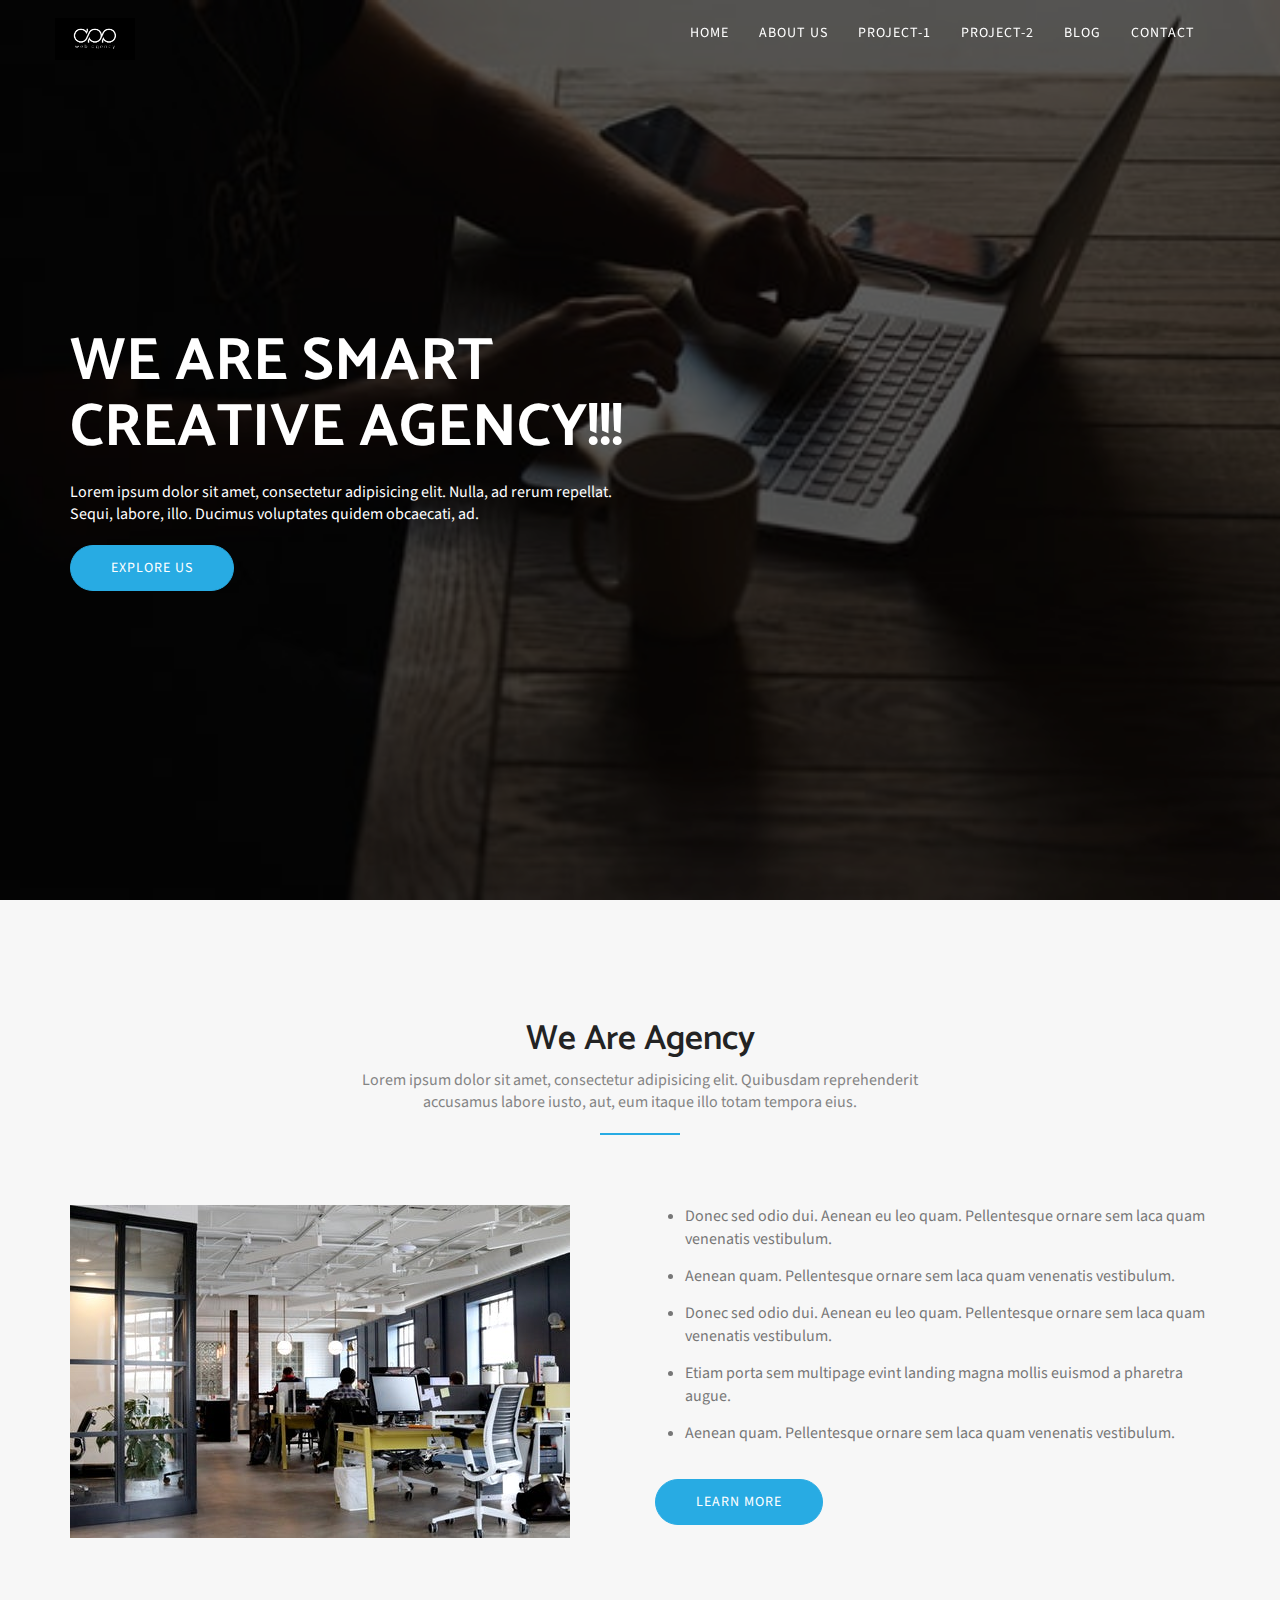
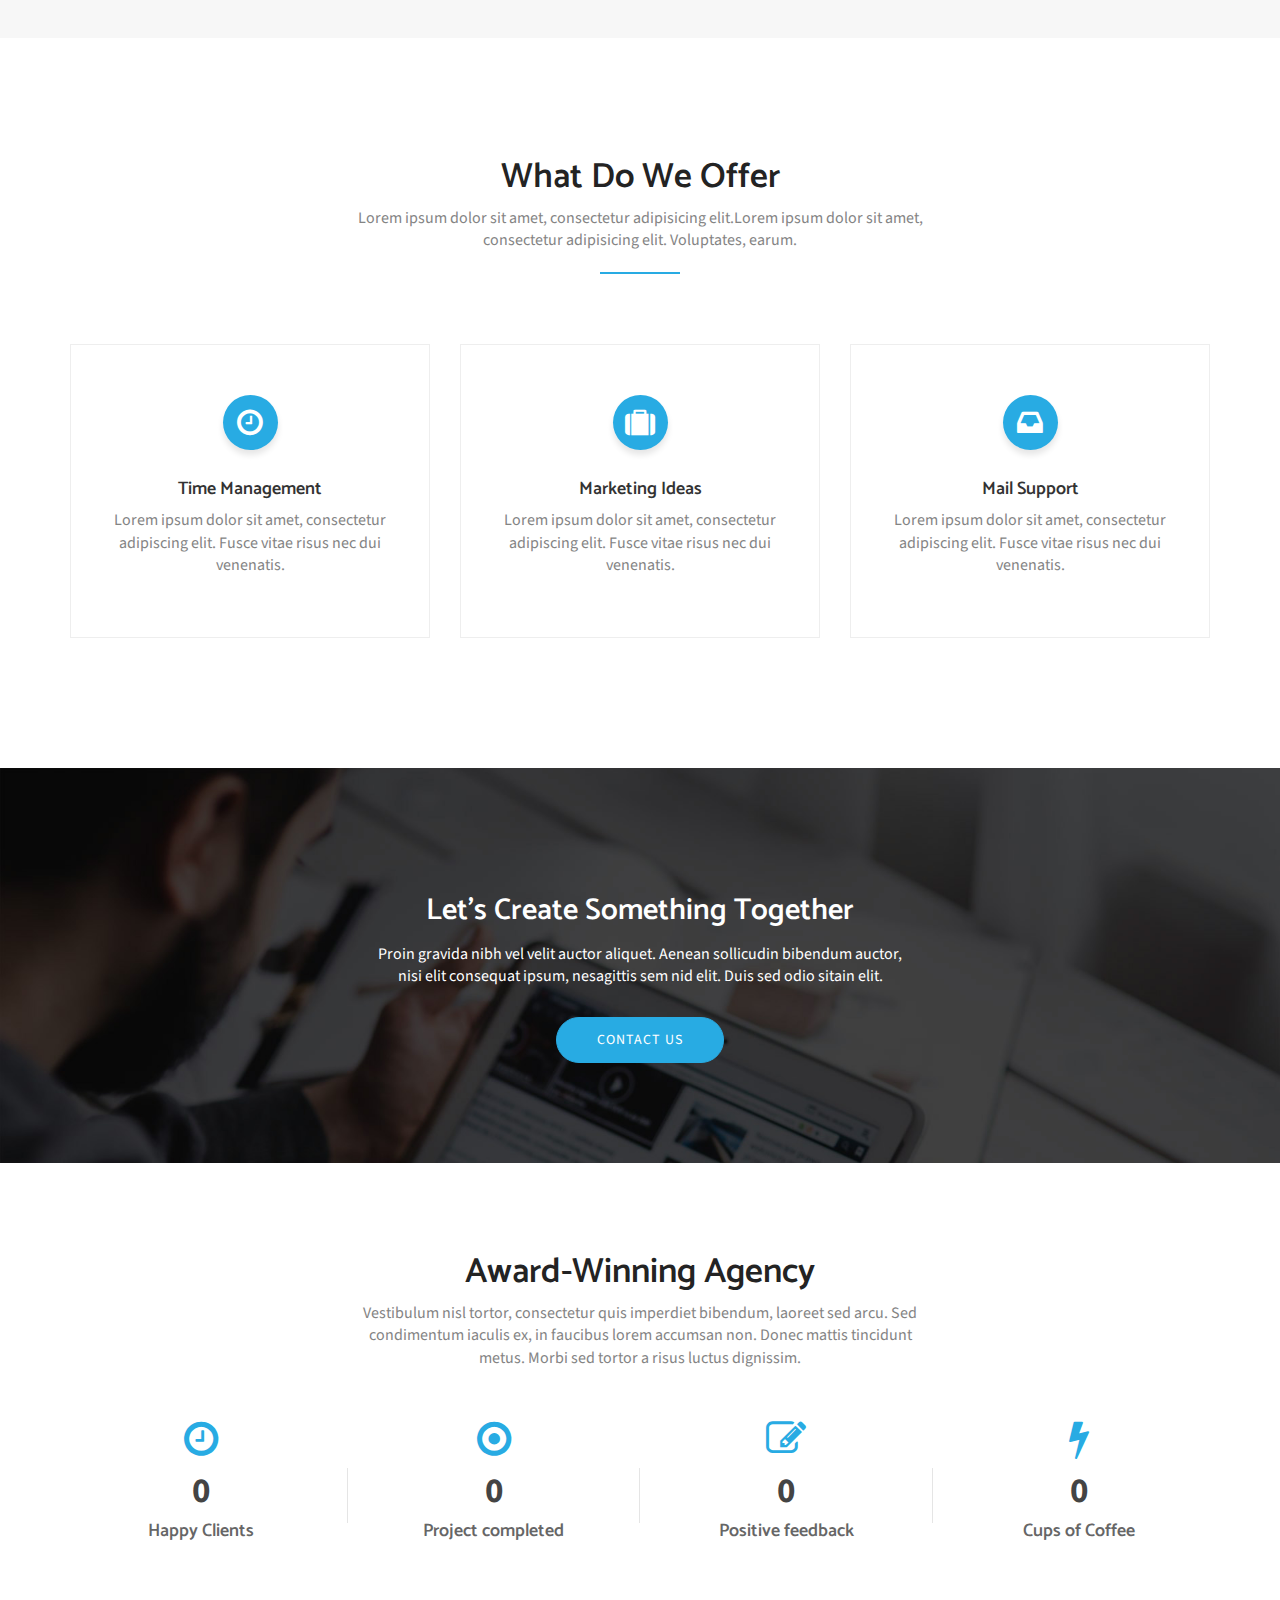
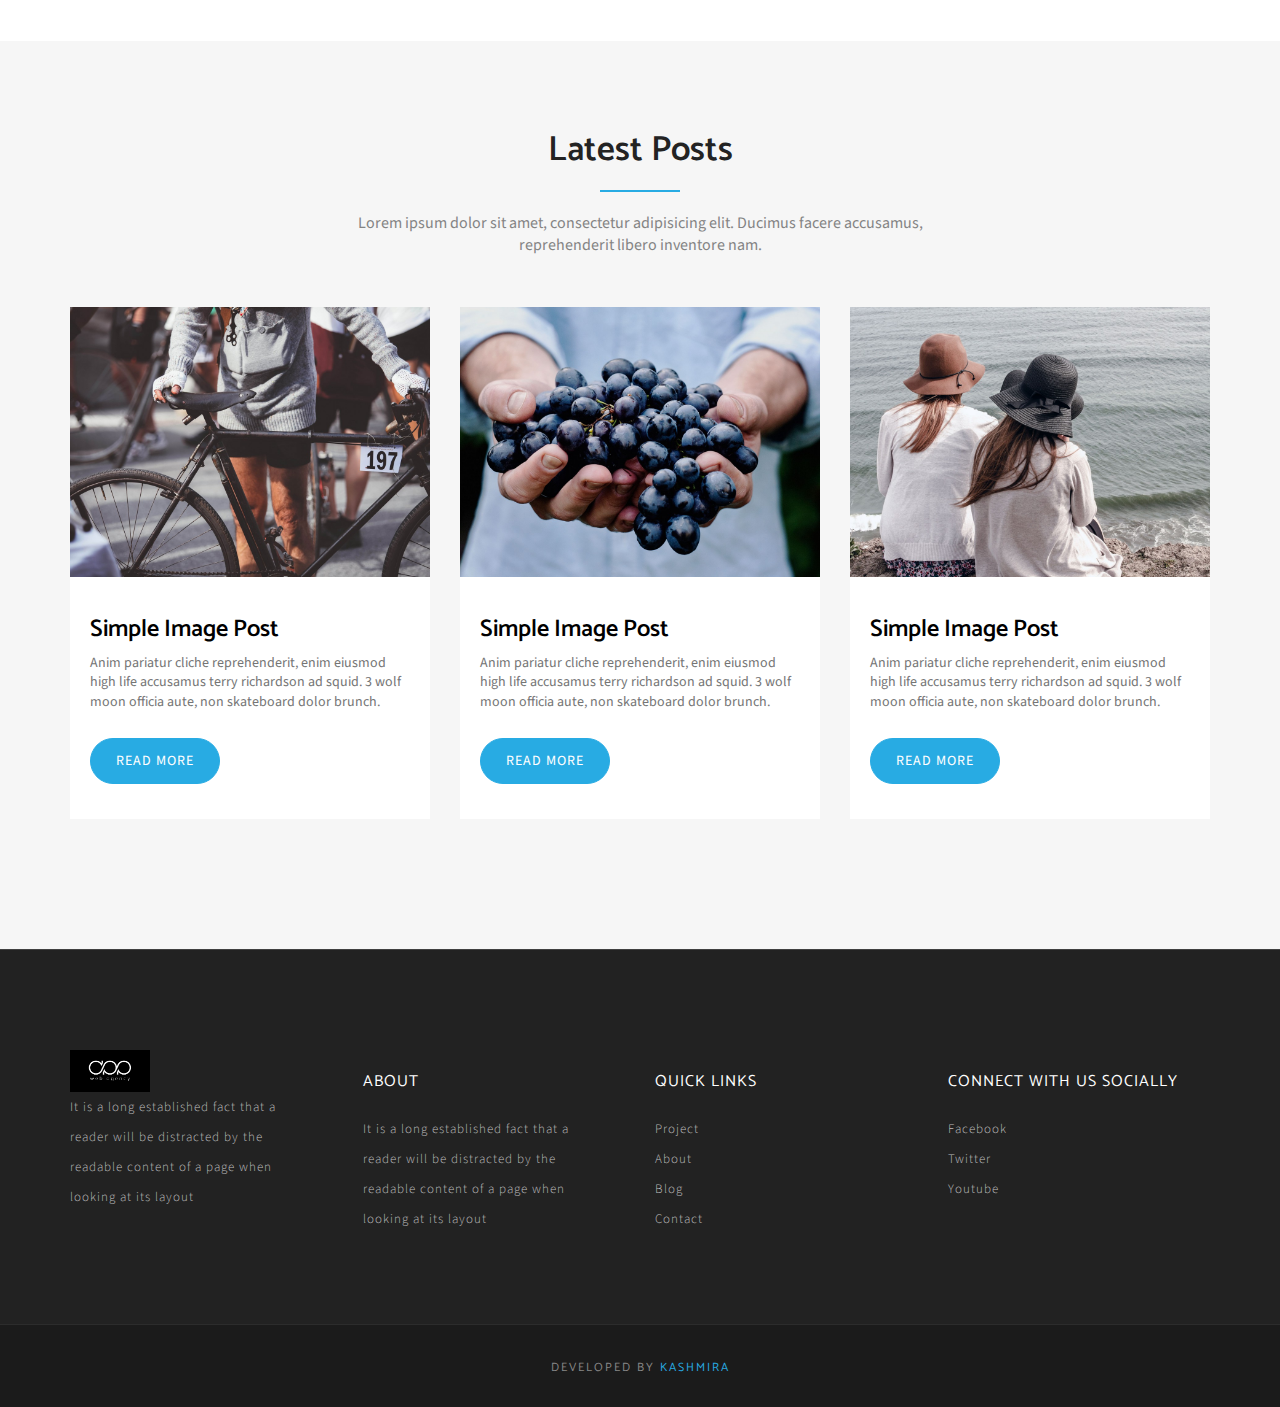
==== commit 74e02db9: "Update index.html" ====
--- a/index.html
+++ b/index.html
@@ -90,7 +90,8 @@
          <ul id="nav" class="nav navbar-nav menu">
             <li><a href="index.html">Home</a></li>
                <li><a href="about.html">About Us</a></li>
-                <li><a href="project.html">Project</a></li>
+                <li><a href="project.html">Project-1</a></li>
+                <li><a href="project-To-Do-List.html">Project-2</a></li>
                <li><a href="blog.html">Blog</a></li>
                <li><a href="contact.html">Contact</a></li>
               
@@ -116,7 +117,7 @@
 		<div class="row">
 			<div class="col-md-12">
 				<div class="block">
-					<h1 class="wow fadeInUp" data-wow-duration=".5s" data-wow-delay=".3s" >We are smart <br> Creative Agency</h1>
+					<h1 class="wow fadeInUp" data-wow-duration=".5s" data-wow-delay=".3s" >We are smart <br> Creative Agency!!!</h1>
 					<p class="wow fadeInUp" data-wow-duration=".5s" data-wow-delay=".5s">Lorem ipsum dolor sit amet, consectetur adipisicing elit. Nulla, ad rerum repellat. Sequi, labore, illo. Ducimus voluptates quidem obcaecati, ad.</p>
 					<ul class="list-inline wow fadeInUp" data-wow-duration=".5s" data-wow-delay=".7s">
 						<li>
